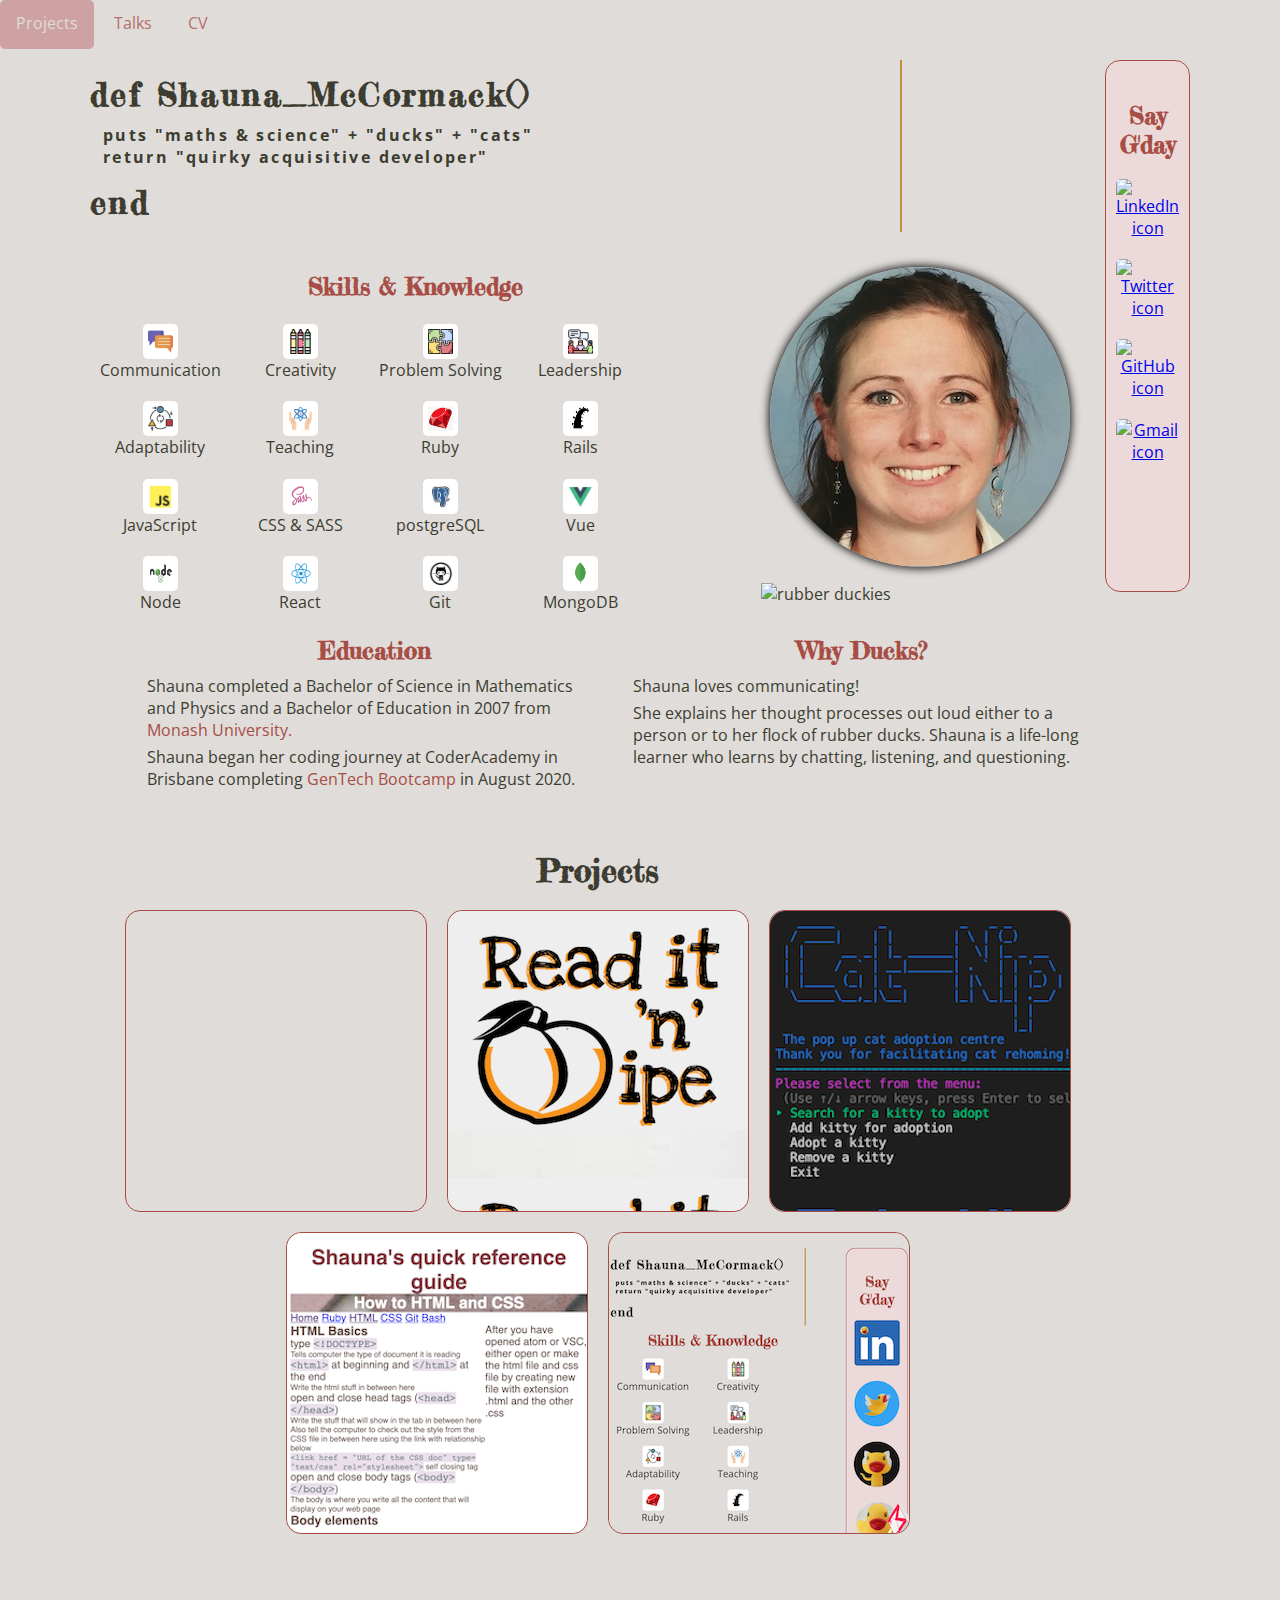
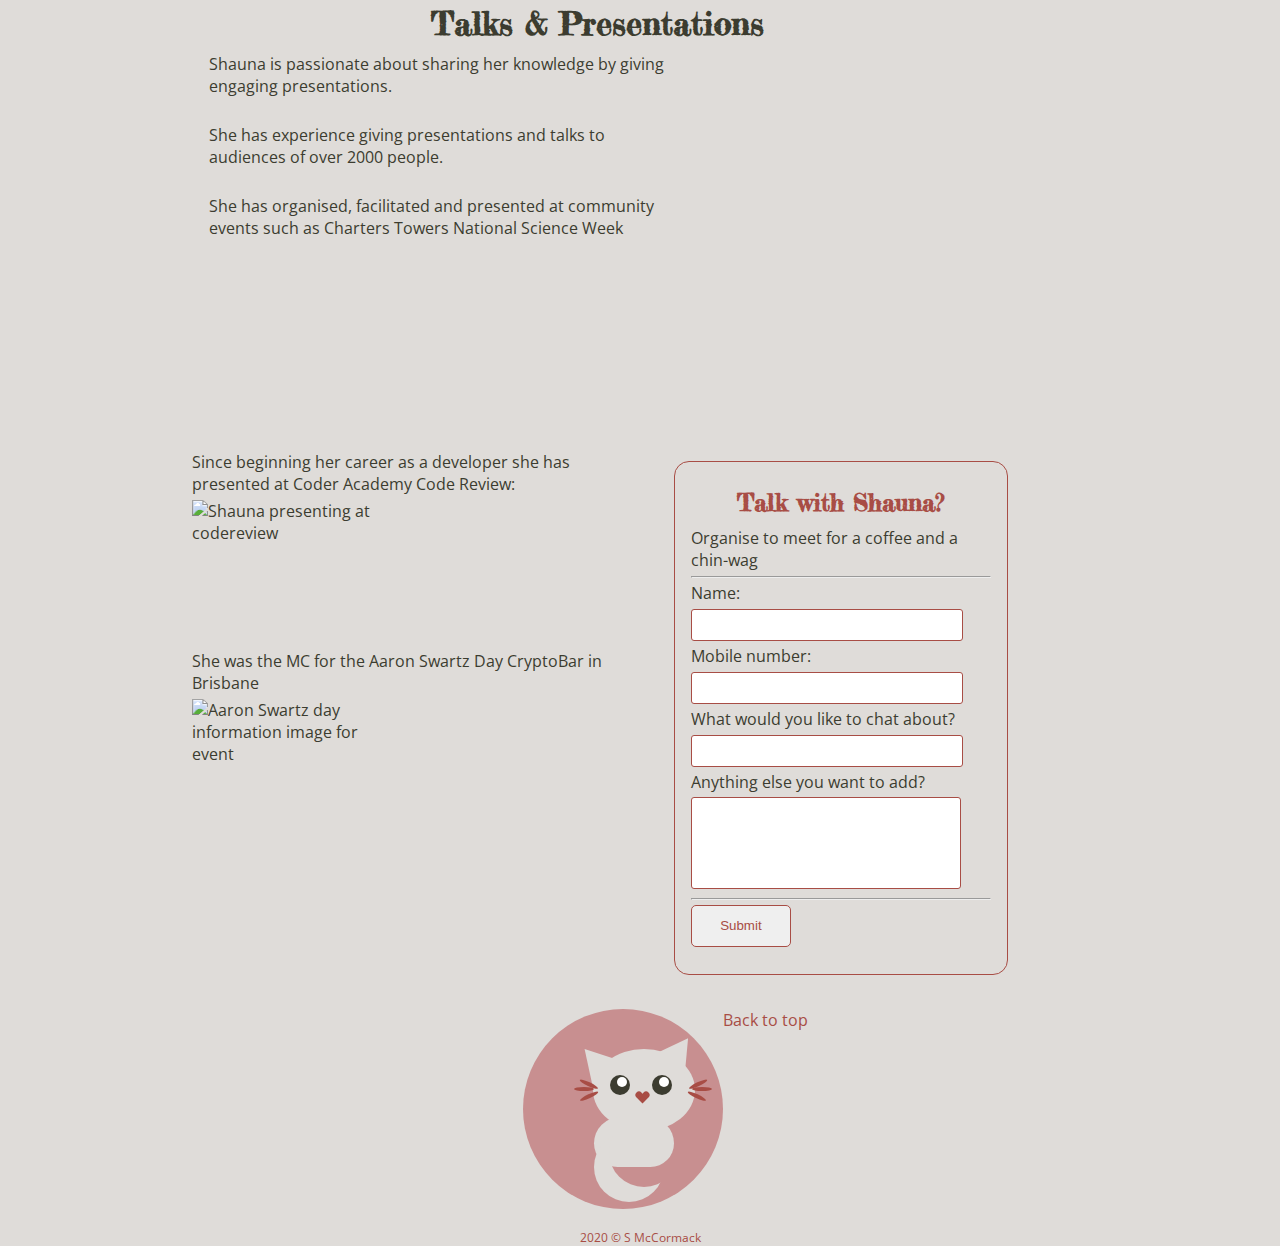
==== index.html @ 0b640c87 "make sidebar smaller on mobile" ====
<!DOCTYPE html>
<html lang="en">
<head>
    <meta charset="UTF-8">
    <meta name="viewport" content="width=device-width, initial-scale=1.0">
    <meta http-equiv="X-UA-Compatible" content="ie=edge">
    <link href="main.css" rel="stylesheet" />
    <link href="https://fonts.googleapis.com/css?family=Fredericka+the+Great|Open+Sans:300,400,400i,800|Shadows+Into+Light|Source+Code+Pro:400,700&display=swap" rel="stylesheet">
    <title>Shauna McCormack</title>
</head>
<body>
    <a id="top"></a>
    
    <header class="head">
        <nav id="nav">
            <div id="menu_button">
                <input type="checkbox" id="menu_checkbox">
                <label for="menu_checkbox" id="menu_label">
                    <div id="menu_text_bar"></div>
                </label>
                <ul id="nav-selectors">
                    <!-- <li><a href="index.html">&#x1f3e0;</a></li> -->
                    <!-- <li><a href="about.html">About</a></li> -->
                    <li><a href="#projects">Projects</a></li>
                    <li><a href="#talks">Talks</a></li>
                    <li><a href="./docs/SKM_CV.pdf" target="_blank">CV</a></li>
                </ul>
            </div>
        </nav> 
    </header>
    
    
    <div class="wrapper">
        
        <div class="main">
            <div class="name-box">
                <div class="define">
                    <h1>def Shauna_McCormack()</h1>
                    <span class="inner-code">&nbsp; puts "maths & science" + "ducks" + "cats"<br/>
                    &nbsp; return "quirky acquisitive developer"</span>
                    <h1>end</h1>
                </div>
            </div>

            <div class="skills">
                <div class= "skill-heading">
                    <h2>Skills & Knowledge</h2>
                </div>
                <div class="skill"> 
                    <img class="logo" src="./docs/logos/message.png" alt="Communication icon"> 
                    <p>Communication</p>
                </div>
                <div class="skill">
				<img class="logo" src="./docs/logos/school.png" alt="Creative icon">
				<p>Creativity</p>
				</div>
                
                <div class="skill">
					<img class="logo" src="./docs/logos/puzzle.png" alt="Problem solving icon">
					<p>Problem Solving</p>
				</div>
                <!-- <div class="skill">
					<img class="logo" src="./docs/logos/smile.png" alt="Logical icon">
					<p>Logical Thinking</p>
				</div> -->
                <div class="skill">
                    <img class="logo" src="./docs/logos/meeting.png" alt="Leadership icon">
                    <p>Leadership</p>
                </div>
                <div class="skill">
					<img class="logo" src="./docs/logos/adaptation.png" alt="Adaptability icon">
					<p>Adaptability</p>
				</div>
                <div class="skill">
					<img class="logo" src="./docs/logos/creation.png" alt="Teaching icon">
					<p>Teaching</p>
				</div>
                <div class="skill">
					<img class="logo" src="./docs/logos/ruby.png" alt="Ruby programming language icon">
					<p>Ruby</p>
				</div>
                <div class="skill">
					<img class="logo" src="./docs/logos/rails.png" alt="Rails framework icon">
					<p>Rails</p>
				</div>
                <div class="skill">
					<img class="logo" src="./docs/logos/javascript.png" alt="JavaScript programming language icon">
					<p>JavaScript</p>
				</div>
                <div class="skill">
					<img class="logo" src="./docs/logos/sass.png" alt="SASS programming language icon">
					<p>CSS & SASS</p>
				</div>
                <div class="skill">
					<img class="logo" src="./docs/logos/postgresql.png" alt="postgreSQL programming language icon">
					<p>postgreSQL</p>
				</div>
                <div class="skill">
					<img class="logo" src="./docs/logos/vue.png" alt="Vue programming language icon">
					<p>Vue</p>
				</div>
                <div class="skill">
					<img class="logo" src="./docs/logos/node.png" alt="Node programming language icon">
					<p>Node</p>
				</div>
                <div class="skill">
					<img class="logo" src="./docs/logos/react.png" alt="React programming language icon">
					<p>React</p>
				</div>
                <div class="skill">
					<img class="logo" src="./docs/logos/git.png" alt="Git icon">
					<p>Git</p>
				</div>
                <div class="skill">
					<img class="logo" src="./docs/logos/mongodb.png" alt="Mongo Database icon">
					<p>MongoDB</p>
				</div> 
            </div>
        
            <div class="about">
                <div class="my-face">
                    <div class="me-original">
                        <div class="change">
                            <div class="cat-pic"></div>
                        </div>
                    </div>
                </div>
                <div class="panel-image"><img src="./docs/duckies_noback.png" alt="rubber duckies"/></div>
                
                
            </div>
            <div class="block-box">
                <div class="block">
                    <h2>Why Ducks?</h2>
                    <p>Shauna loves communicating! </p>
                    <p>She explains her thought processes out loud either to a person or to her flock of rubber ducks. Shauna is a life-long learner who learns by chatting, listening, and questioning.</p>
                </div>
                <div class="block">
                    <h2>Education</h2>
                    <p>Shauna completed a Bachelor of Science in Mathematics and Physics and a Bachelor of Education in 2007 from <a href="https://www.monash.edu/study/courses/find-a-course/2020/education-and-science-d3005#overview" target="_blank">Monash University.</a></p>
                    <p id="projects">Shauna began her coding journey at CoderAcademy in Brisbane completing <a href="https://coderacademy.edu.au/coding-courses/coding-bootcamps/gentech/program-information" target="_blank">GenTech Bootcamp</a> in August 2020.</p>
                </div>
            </div>
        
            <div>
                <h1>Projects</h1>
                <div class="container">
                <div class="box">
                    <div class="project">
                        <div class="original p6">
                            <div class="change">
                                <a href="http://www.mentormarket.rocks/" target="_blank">
                                    <div class="final paw6">
                                        <div class="description">
                                            <h2>Mentor Market</h2>
                                            <p>Mentor matching Rails app. Helping diversify and empower the tech industry.</p>
                                        </div>
                                    </div>
                                </a>
                            </div>
                        </div>
                    </div>
                </div>
                <div class="box">
                    <div class="project">
                        <div class="original p5">
                            <div class="change">
                                <a href="https://readitnwipe.herokuapp.com/" target="_blank">
                                    <div class="final paw5">
                                        <div class="description">
                                            <h2>Read it 'n' Wipe</h2>
                                            <p>Survive any pandemic with the best toilet roll subscription service</p>
                                        </div>
                                    </div>
                                </a>
                            </div>
                        </div>
                    </div>
                </div>
                <div class="box">
                    <div class="project">
                        <div class="original p1">
                            <div class="change">
                                <a href="https://github.com/ShaunaMack/cat-nip_terminalapp/blob/master/README.md" target="_blank">
                                    <div class="final paw1">
                                        <div class="description">
                                            <h2>Cat-Nip terminal app</h2>
                                            <p>Ruby terminal app made 2019</p>
                                        </div>
                                    </div>
                                </a>
                            </div>
                        </div>
                    </div>
                </div>
                <div class="box">
                    <div class="project">
                        <div class="original p2">
                            <div class="change">
                                <a href="https://github.com/ShaunaMack/Helpsheets" target="_blank">
                                    <div class="final paw2">
                                        <div class="description">
                                            <h2>Code Newbies Guides</h2>
                                            <p>No knowledge assumed coding helpsheets for revision and reference</p>
                                        </div>
                                    </div>
                                </a>
                            </div>
                        </div>
                    </div>
                </div>
                <!-- <div class="box">
                    <div class="project">
                        <div class="original p3">
                            <div class="change">
                                <a href="https://github.com/JilaFramework/jila-backend/blob/master/README.md" target="_blank">
                                    <div class="final paw3">
                                        <div class="description">
                                            <h2>Jila</h2>
                                            <p>Preserving Indigenous languages using digital technologies</p> 
                                        </div>
                                    </div>
                                </a>   
                            </div>
                        </div>
                    </div>
                </div> -->
                <div class="box">
                    <div class="project">
                        <div class="original p4">
                            <div class="change">
                                <a href="http://shaunacat.com/" target="_blank">
                                    <div class="final paw4">
                                        <div class="description">
                                            <h2>This portfolio!</h2>
                                            <p>Made entirely using HTML & SASS</p>
                                        </div>
                                    </div>
                                </a>
                            </div>
                        </div>
                    </div>
                </div>
                </div>
            
            </div>
            <div id="talks" class="space-box"></div>
            <div class="content">
                <h1>Talks & Presentations</h1>
                <div>
                    <div class="container">
                        <div class="talk-box">
                            <p>Shauna is passionate about sharing her knowledge by giving engaging presentations.</p>
                            <br/>
                            <p>She has experience giving presentations and talks to audiences of over 2000 people. </p>
                            <br/>
                            <p>She has organised, facilitated and presented at community events such as Charters Towers National Science Week</p>
                        </div>
                        <div class="gif">
                            <iframe src="https://giphy.com/embed/TQNOzhCEfrVgA" width="300" height="169" frameBorder="0" class="giphy-embed" allowFullScreen>
                            </iframe>
                            <iframe src="https://giphy.com/embed/GRGKwvB72s3sc" width="300" height="169" frameBorder="0" class="giphy-embed" allowFullScreen>
                            </iframe>
                        </div>
                        <div class="talk-box">
                            <p>Since beginning her career as a developer she has presented at Coder Academy Code Review:</p>
                            <div class="presenting"><img src="./docs/code-review-jila.jpeg" alt="Shauna presenting at codereview"></div>
                            <div class="space-box"></div>
                            <p>She was the MC for the Aaron Swartz Day CryptoBar in Brisbane</p>
                            <div class="presenting"><img src="./docs/a-day-crypto.jpeg" alt="Aaron Swartz day information image for event"></div>
                        </div>
                        <div class="box b3">
                            <section class="overlay">
                                <h2>Talk with Shauna?</h2>
                                <p>Organise to meet for a coffee and a chin-wag</p>
                                <hr>
                                <div class="form">
                                <form action="mailto:shaunakatemack@gmail.com?subject=Schedule a chat" method="POST" enctype="text/plain">
                                    <label for="username">Name: </label>
                                    <br>
                                        <input id="name" name="name" type="text" required minlength="2" maxlength="20">
                                    <br>
                                    <label for="mob">Mobile number:</label>
                                    <br>
                                        <input id="mob" name="mob" type="text" pattern="[0][0-9]{9}">
                                        <br\>
                                    <section class="chat-selection">
                                        <label for="chat">What would you like to chat about?</label>
                                        <input list="chats" id="chat" name="chat">
                                        <datalist id="chats">
                                            <option value="presenting"></option>
                                            <option value="employment"></option>
                                            <option value="ducks"></option>
                                            <option value="cats"></option>
                                            <option value="other"></option>
                                        </datalist>
                                        <br\>
                                    </section>
                                    <section class="extra-info">
                                        <label for="extra">Anything else you want to add?</label>
                                        <br>
                                        <textarea id="extra" name="extra" rows="3"></textarea>
                                    </section>
                                    <hr>
                                        <input class="btn" type="submit" value="Submit">
                                </form>
                            </div>
                            </section>         
                        </div>
                    </div>
                </div>
            </div>
        </div>
    
        <div class="sidebar">
            <div id="contact-me">
                <h2 >Say G'day</h2>
                
                <a href="https://www.linkedin.com/in/shaunamack/" target="_blank">
                    <img class="social-click" src="./docs/in-duck.png" alt="LinkedIn icon">
                </a>
                <a href=https://twitter.com/shauna_cat target="_blank">
                    <img class="social-click" src="./docs/tweet-duck.png" alt="Twitter icon">
                </a>
                <a href="https://github.com/ShaunaMack" target="_blank">
                    <img class="social-click" src="./docs/git-duck.png" alt="GitHub icon">
                </a>
                <a href="mailto:shaunakatemack@gmail.com" target="_blank">
                    <img class="social-click" src="./docs/gmail-duck.png" alt="Gmail icon">
                </a>
            </div>
        </div>
    </div>

            <div id="catanimate">
                <div class="block animated-cat">
                    <div class="circle">
                        <div class="heart"></div>
                        <div class="face">
                            <div class="eye1">
                            <div class="p1"></div>
                        </div>
                            <div class="eye2">
                            <div class="p2"></div>
                        </div>
                            <div class="nose"></div>
                            <div class="r_ear"></div>
                            <div class="l_ear"></div>
                            <div class="tummy">
                                <div class="tail"></div>
                                <div class="whiskers1"></div>
                                <div class="whiskers2"></div>
                                <div class="whiskers3"></div>
                                <div class="whiskers4"></div>
                                <div class="whiskers5"></div>
                                <div class="whiskers6"></div>
                            </div>
                        </div>
                    </div>
                </div>
                <p class="to-top"><a href="#top">Back to top</a></p>
            </div>
            
        </div>    
    </div>
        
    <footer class="footer">2020 &copy S McCormack</footer>
</body>
</html>
---- main.css ----
.box .project {
  cursor: pointer;
}

.box .project .original {
  display: -webkit-box;
  display: -ms-flexbox;
  display: flex;
  width: 300px;
  height: 300px;
  overflow: hidden;
  margin: auto;
  border-radius: 5%;
}

.box .project .p6 {
  background-image: url(./docs/MentorMarket.png);
}

.box .project .p1 {
  background-image: url(./docs/Main_Menu.png);
}

.box .project .p2 {
  background-image: url(./docs/Helpsheets.png);
}

.box .project .p3 {
  background-image: url(./docs/Jila.png);
}

.box .project .p4 {
  background-image: url(./docs/portfolio.png);
}

.box .project .p5 {
  background-image: url(./docs/readitnwipe.png);
}

.box .project .description {
  color: #3C3C30;
  text-align: center;
  width: 280px;
  height: 150px;
  margin-top: 180px;
  padding: 10px;
  font-size: .9rem;
}

@media (max-width: 499px) {
  .project .final {
    margin-top: 200px;
    width: 300px;
    background-color: #ECDADA;
    height: 100px;
  }
}

@media (min-width: 500px) {
  .box .project .change {
    width: 0;
    height: 400px;
    overflow: hidden;
    margin-left: -80px;
    -webkit-transform: skew(-10deg);
            transform: skew(-10deg);
    -webkit-transition: width 1s ease;
    transition: width 1s ease;
    border-radius: 5%;
  }
  .box .project .original:hover .change {
    width: 700px;
  }
  .box .project .original:focus-within .change {
    width: 700px;
  }
  .box .project .original:active .change {
    width: 700px;
  }
  .box .project .final {
    width: 700px;
    height: 700px;
    -webkit-transform: skew(10deg);
            transform: skew(10deg);
    background-color: #ECDADA;
    text-align: center;
    display: -webkit-box;
    display: -ms-flexbox;
    display: flex;
    -webkit-box-orient: vertical;
    -webkit-box-direction: normal;
        -ms-flex-direction: column;
            flex-direction: column;
    border-radius: 5%;
    background-repeat: no-repeat;
  }
  .box .project .description {
    color: #3C3C30;
    margin-left: 110px;
    margin-top: 10px;
    background-color: rgba(236, 218, 218, 0.5);
    height: 100px;
    border-radius: 20px;
  }
  .box .project .description h2 {
    color: #A84D45;
  }
  .box .project .paw1 {
    background-image: url(./docs/paws/ricky-paw.png);
  }
  .box .project .paw2 {
    background-image: url(./docs/paws/margot-paw.png);
  }
  .box .project .paw5 {
    background-image: url(./docs/paws/monkey-paw.png);
  }
  .box .project .paw4 {
    background-image: url(./docs/paws/margot-paw.png);
  }
  .box .project .paw3 {
    background-image: url(./docs/paws/duncan-paw.png);
  }
  .box .project .paw6 {
    background-image: url(./docs/paws/ricky-paw.png);
  }
}

.circle {
  width: 200px;
  height: 200px;
  border-radius: 50%;
  background-color: #C88F90;
  margin-left: 50px;
}

.circle .face {
  position: absolute;
  margin-left: 70px;
  margin-top: 40px;
  height: 80px;
  width: 100px;
  border-radius: 50%;
  border: 1px solid transparent;
  background-color: #DFDCD9;
}

.circle .face .nose {
  background-color: #A84D45;
  height: 7px;
  margin: 0 50px;
  position: relative;
  bottom: -45px;
  right: 5px;
  -webkit-transform: rotate(-45deg);
          transform: rotate(-45deg);
  width: 7px;
}

.circle .face .nose:before,
.circle .face .nose:after {
  content: "";
  background-color: #A84D45;
  border-radius: 50%;
  height: 7px;
  position: absolute;
  width: 7px;
}

.circle .face .nose:before {
  top: -5px;
  left: 0;
}

.circle .face .nose:after {
  left: 5px;
  top: 0;
}

.circle .face .eye1, .circle .face .eye2 {
  position: relative;
  background-color: #3C3C30;
  height: 20px;
  width: 20px;
  border-radius: 50px;
  float: left;
  top: 25px;
  left: 16px;
}

.circle .face .eye2 {
  left: 38px;
}

.circle .face .p1, .circle .face .p2 {
  position: relative;
  height: 10px;
  width: 10px;
  border-radius: 50px;
  background-color: white;
  top: 2px;
  left: 7px;
}

.circle .face .r_ear, .circle .face .l_ear {
  position: relative;
  border-bottom: 35px solid #DFDCD9;
  border-left: 20px solid transparent;
  border-right: 20px solid transparent;
  float: left;
  bottom: 30px;
  left: 10px;
  -webkit-transform-origin: bottom;
          transform-origin: bottom;
}

.circle .face .l_ear {
  bottom: 52px;
  left: -6px;
  -webkit-transform: rotate(-42deg);
          transform: rotate(-42deg);
}

.circle .face .r_ear {
  bottom: 25px;
  left: 14px;
  -webkit-transform: rotate(35deg);
          transform: rotate(35deg);
}

.circle .tummy {
  position: relative;
  background-color: #DFDCD9;
  height: 50px;
  width: 80px;
  border-radius: 50px 50px 45px 45px;
  top: 60px;
}

.circle .tail {
  position: relative;
  height: 70px;
  width: 70px;
  -webkit-box-shadow: 15px 15px 0 0 #DFDCD9;
          box-shadow: 15px 15px 0 0 #DFDCD9;
  border-radius: 50%;
  bottom: 35px;
  left: -20px;
  -webkit-transform-origin: bottom;
          transform-origin: bottom;
  -webkit-transform: rotate(90deg);
          transform: rotate(90deg);
  -webkit-animation: wag 2s infinite;
          animation: wag 2s infinite;
  z-index: 4;
}

@-webkit-keyframes wag {
  50% {
    -webkit-transform: rotate(220deg);
            transform: rotate(220deg);
  }
}

@keyframes wag {
  50% {
    -webkit-transform: rotate(220deg);
            transform: rotate(220deg);
  }
}

.whiskers1,
.whiskers2 {
  position: relative;
  height: 4px;
  width: 20px;
  background-color: #A84D45;
  border-radius: 50%;
  float: left;
  right: 20px;
  top: -100px;
}

.whiskers2 {
  left: 78px;
}

.whiskers3,
.whiskers4 {
  position: relative;
  height: 4px;
  width: 20px;
  background-color: #A84D45;
  border-radius: 50%;
  float: left;
  right: 20px;
  top: -105px;
  -webkit-transform-origin: bottom;
          transform-origin: bottom;
}

.whiskers4 {
  left: 35px;
  -webkit-transform: rotate(-25deg);
          transform: rotate(-25deg);
}

.whiskers3 {
  right: 56px;
  -webkit-transform: rotate(25deg);
          transform: rotate(25deg);
}

.whiskers5,
.whiskers6 {
  position: relative;
  height: 4px;
  width: 20px;
  background-color: #A84D45;
  border-radius: 50%;
  float: left;
  right: 20px;
  top: -97px;
  -webkit-transform-origin: bottom;
          transform-origin: bottom;
}

.whiskers5 {
  left: 92px;
  -webkit-transform: rotate(25deg);
          transform: rotate(25deg);
}

.whiskers6 {
  right: 34px;
  -webkit-transform: rotate(-25deg);
          transform: rotate(-25deg);
}

.head {
  grid-area: header;
  margin-bottom: 60px;
}

.head #nav {
  width: 100%;
  position: fixed;
  top: 0;
  color: #C88F90;
  z-index: 4;
}

.head #nav #menu_checkbox {
  display: none;
  color: #A84D45;
}

.head #nav a {
  color: #A84D45;
  display: block;
}

@-webkit-keyframes moveUpThenDown {
  0% {
    top: 0;
  }
  50% {
    top: -35px;
  }
  100% {
    top: -20px;
  }
}

@keyframes moveUpThenDown {
  0% {
    top: 0;
  }
  50% {
    top: -35px;
  }
  100% {
    top: -20px;
  }
}

@-webkit-keyframes shakeWhileMovingUp {
  0% {
    -webkit-transform: rotateZ(0);
            transform: rotateZ(0);
  }
  25% {
    -webkit-transform: rotateZ(-10deg);
            transform: rotateZ(-10deg);
  }
  50% {
    -webkit-transform: rotateZ(0deg);
            transform: rotateZ(0deg);
  }
  75% {
    -webkit-transform: rotateZ(10deg);
            transform: rotateZ(10deg);
  }
  100% {
    -webkit-transform: rotateZ(0);
            transform: rotateZ(0);
  }
}

@keyframes shakeWhileMovingUp {
  0% {
    -webkit-transform: rotateZ(0);
            transform: rotateZ(0);
  }
  25% {
    -webkit-transform: rotateZ(-10deg);
            transform: rotateZ(-10deg);
  }
  50% {
    -webkit-transform: rotateZ(0deg);
            transform: rotateZ(0deg);
  }
  75% {
    -webkit-transform: rotateZ(10deg);
            transform: rotateZ(10deg);
  }
  100% {
    -webkit-transform: rotateZ(0);
            transform: rotateZ(0);
  }
}

@-webkit-keyframes shakeWhileMovingDown {
  0% {
    -webkit-transform: rotateZ(0);
            transform: rotateZ(0);
  }
  80% {
    -webkit-transform: rotateZ(3deg);
            transform: rotateZ(3deg);
  }
  90% {
    -webkit-transform: rotateZ(-3deg);
            transform: rotateZ(-3deg);
  }
  100% {
    -webkit-transform: rotateZ(0);
            transform: rotateZ(0);
  }
}

@keyframes shakeWhileMovingDown {
  0% {
    -webkit-transform: rotateZ(0);
            transform: rotateZ(0);
  }
  80% {
    -webkit-transform: rotateZ(3deg);
            transform: rotateZ(3deg);
  }
  90% {
    -webkit-transform: rotateZ(-3deg);
            transform: rotateZ(-3deg);
  }
  100% {
    -webkit-transform: rotateZ(0);
            transform: rotateZ(0);
  }
}

@media (max-width: 499px) {
  #menu_button {
    width: 49px;
    overflow: hidden;
  }
  #menu_label {
    position: relative;
    display: block;
    height: 39px;
    cursor: pointer;
  }
  #menu_label ul {
    display: none;
  }
  #menu_label:before, #menu_label:after, #menu_text_bar {
    position: absolute;
    width: 39px;
    height: 5px;
    background-color: #A84D45;
    z-index: 5;
    margin-top: 15px;
  }
  #menu_label:before, #menu_label:after {
    content: '';
    -webkit-transition: 0.4s cubic-bezier(0.68, -0.55, 0.27, 1.55) left;
    transition: 0.4s cubic-bezier(0.68, -0.55, 0.27, 1.55) left;
  }
  #menu_label:before {
    top: 0;
  }
  #menu_label:after {
    top: 12px;
  }
  #menu_text_bar {
    top: 24px;
  }
  #menu_text_bar:before {
    content: 'MENU';
    position: absolute;
    top: 5px;
    right: 0;
    left: 0;
    color: #C88F90;
    font-size: 12px;
    font-weight: bold;
    text-align: center;
    display: none;
  }
  #menu_checkbox:checked + #menu_label:before {
    left: -49px;
  }
  #menu_checkbox:checked + #menu_label:after {
    left: 49px;
  }
  #menu_checkbox:checked + #menu_label #menu_text_bar:before {
    display: block;
    -webkit-animation: moveUpThenDown 0.8s ease 0.2s forwards, shakeWhileMovingUp 0.8s ease 0.2s forwards, shakeWhileMovingDown 0.2s ease 0.8s forwards;
            animation: moveUpThenDown 0.8s ease 0.2s forwards, shakeWhileMovingUp 0.8s ease 0.2s forwards, shakeWhileMovingDown 0.2s ease 0.8s forwards;
  }
  #nav label {
    display: inline-block;
    font-size: 1.5em;
    padding: 10px;
  }
  #nav #nav-selectors {
    display: none;
    width: 50%;
    position: fixed;
    top: 0;
    color: #C88F90;
    z-index: 4;
  }
  #nav #nav-selectors li {
    display: block;
    padding: .5em 1em;
    border-bottom: #C88F90 1px solid;
    background-color: #DFDCD9;
  }
  #nav #menu_button input:checked ~ ul {
    display: block;
  }
}

@media (min-width: 500px) {
  #nav {
    background-color: #DFDCD9;
    opacity: 75%;
    width: 200px;
  }
  #nav ul {
    list-style-type: none;
    margin: 0;
    padding: 0;
  }
  #nav ul li {
    display: inline-block;
    -webkit-box-sizing: border-box;
            box-sizing: border-box;
  }
  #nav ul li a {
    text-align: center;
    text-decoration: none;
    padding: .75em 1em;
    height: 25px;
  }
}

.my-face .me-original {
  width: 300px;
  height: 300px;
  background-image: url(./docs/ShaunaFace.JPG);
  margin: auto;
  top: 0px;
  bottom: 0;
  left: 0;
  right: 0;
  -webkit-box-shadow: 0 0 10px 1px #000;
          box-shadow: 0 0 10px 1px #000;
  border-radius: 50%;
}

.my-face .change {
  width: 0;
  height: 300px;
  overflow: hidden;
  -webkit-transition: width 1s ease;
  transition: width 1s ease;
  border-radius: 50%;
  background-color: #C88F90;
}

.my-face .me-original:hover .change {
  width: 300px;
  height: 300px;
  border-radius: 50%;
}

.my-face .me-original:focus-within .change {
  width: 300px;
  border-radius: 50%;
}

.my-face .me-original:active .change {
  width: 300px;
  border-radius: 50%;
}

.my-face .cat-pic {
  width: 300px;
  height: 300px;
  background-image: url(./docs/dundeeface.JPG);
  opacity: 90%;
  border-radius: 50%;
}

* {
  margin: 0;
  padding: 0;
}

p, h1, h2, h3, h4, h5, h6 {
  margin-bottom: 5px;
}

body {
  font-family: 'Open Sans', sans-serif;
  background-color: #DFDCD9;
  color: #3C3C30;
  scroll-behavior: smooth;
}

h1 {
  font-family: 'Fredericka the Great', cursive;
  color: #3C3C30;
  text-align: center;
  margin-top: 10px;
  margin-bottom: 10px;
}

h2 {
  font-family: 'Fredericka the Great', cursive;
  color: #A84D45;
  text-align: center;
  -webkit-animation: blinker 1.5s linear;
          animation: blinker 1.5s linear;
  margin-top: 10px;
  margin-bottom: 10px;
}

@-webkit-keyframes flyin {
  to {
    -webkit-filter: blur(0);
            filter: blur(0);
    -webkit-transform: scale(1);
            transform: scale(1);
    opacity: 1;
  }
}

@keyframes flyin {
  to {
    -webkit-filter: blur(0);
            filter: blur(0);
    -webkit-transform: scale(1);
            transform: scale(1);
    opacity: 1;
  }
}

@-webkit-keyframes blinker {
  50% {
    opacity: 0;
  }
}

@keyframes blinker {
  50% {
    opacity: 0;
  }
}

.name-box {
  width: 83%;
  font-weight: bold;
  border-radius: 15px;
  font-size: .65em;
}

.name-box .inner-code {
  color: #3C3C30;
}

.name-box .define {
  display: -webkit-box;
  display: -ms-flexbox;
  display: flex;
  -webkit-box-orient: vertical;
  -webkit-box-direction: normal;
      -ms-flex-direction: column;
          flex-direction: column;
  -webkit-box-align: start;
      -ms-flex-align: start;
          align-items: flex-start;
  margin-left: 5px;
  overflow: hidden;
  /* Ensures the content is not revealed until the animation */
  border-right: 0.15em solid #C08F38;
  /* The typwriter cursor */
  white-space: nowrap;
  /* Keeps the content on a single line */
  margin: 0 auto;
  /* Gives that scrolling effect as the typing happens */
  letter-spacing: .15em;
  /* Adjust as needed */
  -webkit-animation: typing 3.5s steps(30, end), blink-caret 0.5s step-end infinite;
          animation: typing 3.5s steps(30, end), blink-caret 0.5s step-end infinite;
}

.name-box .define h1 {
  margin-top: 15px;
}

/* The typing effect */
@-webkit-keyframes typing {
  from {
    width: 0;
  }
  to {
    width: 100%;
  }
}
@keyframes typing {
  from {
    width: 0;
  }
  to {
    width: 100%;
  }
}

/* The typewriter cursor effect */
@-webkit-keyframes blink-caret {
  from, to {
    border-color: transparent;
  }
  50% {
    border-color: #C08F38;
  }
}
@keyframes blink-caret {
  from, to {
    border-color: transparent;
  }
  50% {
    border-color: #C08F38;
  }
}

.wrapper {
  display: -webkit-box;
  display: -ms-flexbox;
  display: flex;
  max-width: 1100px;
  margin: 5px;
}

.main {
  display: -webkit-box;
  display: -ms-flexbox;
  display: flex;
  -ms-flex-wrap: wrap;
      flex-wrap: wrap;
  max-width: calc(100%-50px);
}

.sidebar {
  padding-top: 30px;
  width: 100px;
  position: -webkit-sticky;
  position: sticky;
  top: 0;
  height: 500px;
  border: #A84D45 solid 1px;
  text-align: center;
  background-color: #ECDADA;
  border-radius: 15px;
}

.social-click {
  height: 75px;
  margin: 10px;
  width: auto;
  -webkit-transform: rotate(0);
          transform: rotate(0);
  -webkit-transition: all 400ms;
  transition: all 400ms;
  border-radius: 5px;
}

.social-click:hover {
  -webkit-transform: rotate(360deg);
          transform: rotate(360deg);
}

.skill-heading {
  width: 100%;
}

.skills {
  display: -webkit-box;
  display: -ms-flexbox;
  display: flex;
  -ms-flex-wrap: wrap;
      flex-wrap: wrap;
  min-width: 100px;
  width: calc(100% - 50px);
}

.skill {
  display: -webkit-box;
  display: -ms-flexbox;
  display: flex;
  -webkit-box-orient: vertical;
  -webkit-box-direction: normal;
      -ms-flex-direction: column;
          flex-direction: column;
  -webkit-box-pack: center;
      -ms-flex-pack: center;
          justify-content: center;
  -webkit-box-align: center;
      -ms-flex-align: center;
          align-items: center;
  width: 130px;
  margin: 5px;
}

@media (max-width: 499px) {
  .skill {
    width: 85px;
  }
  .skill p {
    font-size: .7rem;
  }
  .sidebar {
    padding-top: 30px;
    width: 50px;
    position: -webkit-sticky;
    position: sticky;
    top: 0;
    height: 350px;
    border: #A84D45 solid 1px;
    text-align: center;
    background-color: #ECDADA;
    border-radius: 15px;
    font-size: 0.7em;
  }
  .sidebar .social-click {
    height: 40px;
    margin: 5px;
    width: auto;
  }
}

.logo {
  height: 25px;
  background-color: white;
  width: 25px;
  -webkit-transform: rotate(0);
          transform: rotate(0);
  -webkit-transition: all 400ms;
  transition: all 400ms;
  border-radius: 5px;
  padding: 5px;
}

.logo:hover {
  -webkit-transform: scale(2.75);
          transform: scale(2.75);
}

.about {
  width: 350px;
  padding: 5px;
}

#nav a, .block-box a, .project a, .to-top a {
  text-decoration: none;
  color: #A84D45;
  text-align: center;
}

#nav a:hover, .block-box a:hover, .project a:hover, .to-top a:hover {
  color: #DFDCD9;
  background-color: #C88F90;
  border-radius: 5px;
}

#nav a:focus-within, .block-box a:focus-within, .project a:focus-within, .to-top a:focus-within {
  background-color: #A84D45;
  color: #DFDCD9;
  border-radius: 5px;
}

#nav a:active, .block-box a:active, .project a:active, .to-top a:active {
  color: #C88F90;
  background-color: #A84D45;
  border-radius: 5px;
}

.panel-image {
  display: -webkit-box;
  display: -ms-flexbox;
  display: flex;
  -webkit-box-orient: vertical;
  -webkit-box-direction: normal;
      -ms-flex-direction: column;
          flex-direction: column;
  -webkit-box-pack: center;
      -ms-flex-pack: center;
          justify-content: center;
  -webkit-animation: wiggle 5s infinite;
          animation: wiggle 5s infinite;
}

.panel-image img {
  width: 90%;
  border-radius: 15px;
  padding: 1em;
}

.panel-image img:hover {
  -webkit-animation: none;
          animation: none;
}

@-webkit-keyframes wiggle {
  0% {
    -webkit-transform: rotate(0deg);
            transform: rotate(0deg);
  }
  80% {
    -webkit-transform: rotate(0deg);
            transform: rotate(0deg);
  }
  85% {
    -webkit-transform: rotate(5deg);
            transform: rotate(5deg);
  }
  95% {
    -webkit-transform: rotate(-5deg);
            transform: rotate(-5deg);
  }
  100% {
    -webkit-transform: rotate(0deg);
            transform: rotate(0deg);
  }
}

@keyframes wiggle {
  0% {
    -webkit-transform: rotate(0deg);
            transform: rotate(0deg);
  }
  80% {
    -webkit-transform: rotate(0deg);
            transform: rotate(0deg);
  }
  85% {
    -webkit-transform: rotate(5deg);
            transform: rotate(5deg);
  }
  95% {
    -webkit-transform: rotate(-5deg);
            transform: rotate(-5deg);
  }
  100% {
    -webkit-transform: rotate(0deg);
            transform: rotate(0deg);
  }
}

.block-box {
  display: -webkit-box;
  display: -ms-flexbox;
  display: flex;
  -ms-flex-wrap: wrap;
      flex-wrap: wrap;
  -webkit-box-orient: horizontal;
  -webkit-box-direction: reverse;
      -ms-flex-direction: row-reverse;
          flex-direction: row-reverse;
}

.block-box .block {
  width: 45%;
  height: 200px;
  min-width: 320px;
  margin: 0 15px 15px 15px;
}

.footer {
  left: 0;
  bottom: 0;
  width: 100%;
  color: #A84D45;
  text-align: center;
  font-size: 0.75em;
  margin-top: 20px;
}

.container {
  display: -webkit-box;
  display: -ms-flexbox;
  display: flex;
  -webkit-box-pack: center;
      -ms-flex-pack: center;
          justify-content: center;
  -ms-flex-wrap: wrap;
      flex-wrap: wrap;
  height: auto;
}

.container .box {
  height: 300px;
  width: 300px;
  border: 1px #A84D45 solid;
  margin: 10px;
  border-radius: 15px;
}

.container .b3 {
  background-color: #DFDCD9;
  padding: 1em;
  border: 1px solid #A84D45;
  border-radius: 15px;
  height: 480px;
  display: -webkit-box;
  display: -ms-flexbox;
  display: flex;
  -webkit-box-pack: center;
      -ms-flex-pack: center;
          justify-content: center;
}

.container .b3 p {
  text-align: left;
}

.container form {
  text-align: left;
  line-height: 30px;
}

.container form input {
  border: 1px solid #A84D45;
  border-radius: 3px;
  width: 270px;
  line-height: 30px;
}

.container form input[type=text]:hover {
  background-color: #DFDCD9;
}

.container form textarea {
  -webkit-box-sizing: border-box;
          box-sizing: border-box;
  border: 1px solid #A84D45;
  border-radius: 3px;
  resize: none;
  width: 270px;
  line-height: 30px;
}

.container form textarea:hover {
  background-color: #DFDCD9;
}

.container form .btn {
  border: 1px solid #A84D45;
  color: #A84D45;
  border-radius: 5px;
  padding: 5px;
  margin-top: 5px;
  width: 100px;
}

.container form .btn:hover {
  -webkit-transition: all .2s ease-in-out;
  transition: all .2s ease-in-out;
  background-color: #C88F90;
  -webkit-transform: scale(1.2);
          transform: scale(1.2);
  color: #ECDADA;
}

.container .talk-box {
  text-align: left;
  width: 45%;
  min-width: 320px;
  margin: 0 15px 15px 15px;
}

.container .talk-box .presenting {
  width: 180px;
  height: 100px;
}

.container .talk-box .presenting img {
  margin-bottom: 20px;
  cursor: pointer;
  width: 180px;
  height: 100px;
}

.container .talk-box .presenting img:hover {
  -webkit-transform: scale(3);
          transform: scale(3);
}

.container .gif {
  display: -webkit-box;
  display: -ms-flexbox;
  display: flex;
  -webkit-box-pack: center;
      -ms-flex-pack: center;
          justify-content: center;
  -webkit-box-orient: vertical;
  -webkit-box-direction: normal;
      -ms-flex-direction: column;
          flex-direction: column;
  width: 320px;
}

.container .gif iframe {
  margin: 15px;
}

#catanimate {
  display: -webkit-box;
  display: -ms-flexbox;
  display: flex;
  -webkit-box-pack: center;
      -ms-flex-pack: center;
          justify-content: center;
}

@media (min-width: 800px) {
  .wrapper {
    margin: 15px;
  }
  .main {
    max-width: calc(100%-100px);
  }
  .name-box {
    width: 80%;
    font-size: 1em;
    margin-bottom: 30px;
  }
  .name-box .inner-code {
    font-size: 1em;
  }
  .skills {
    width: calc(100% - 365px);
  }
  .space-box {
    height: 50px;
  }
}

@media (min-width: 1100px) {
  .wrapper {
    width: calc(100% - 48px);
    margin: 24px auto;
  }
  .panel-image .name-box {
    font-size: 1.5em;
  }
}
/*# sourceMappingURL=main.css.map */
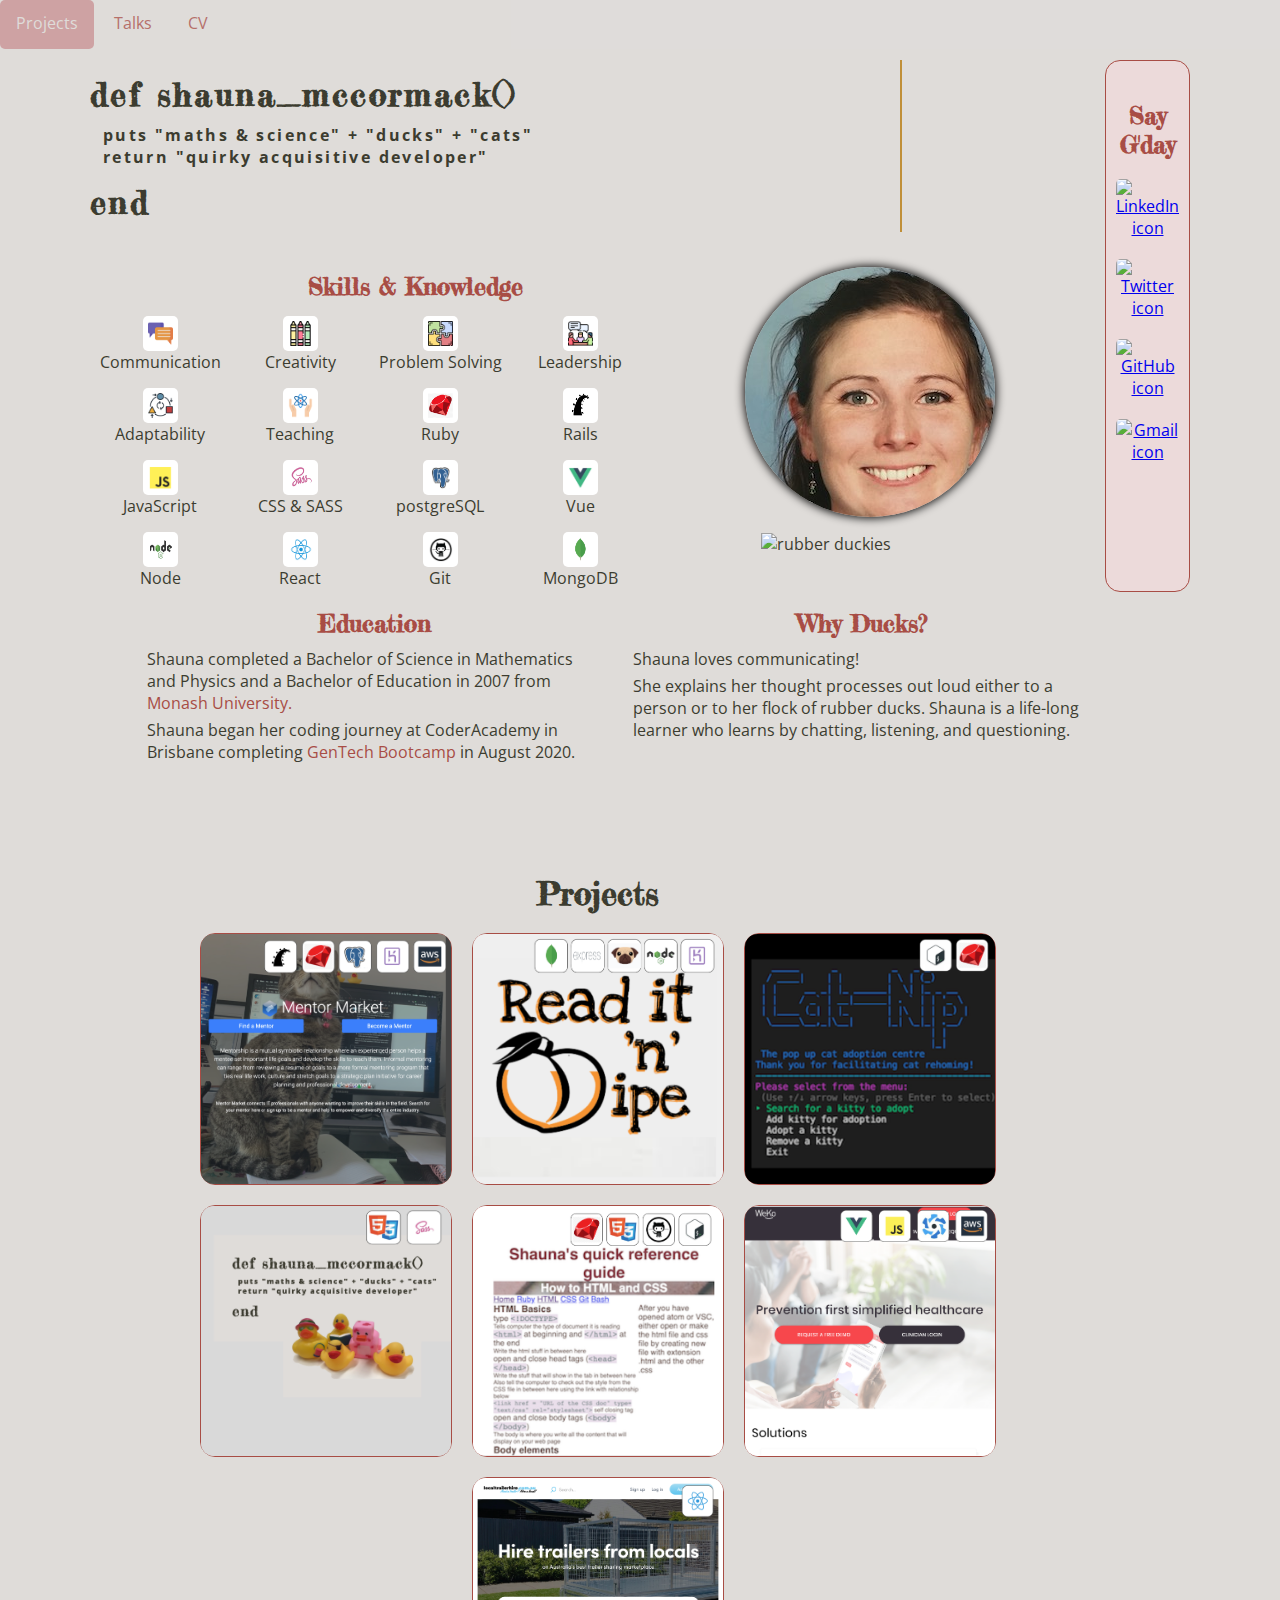
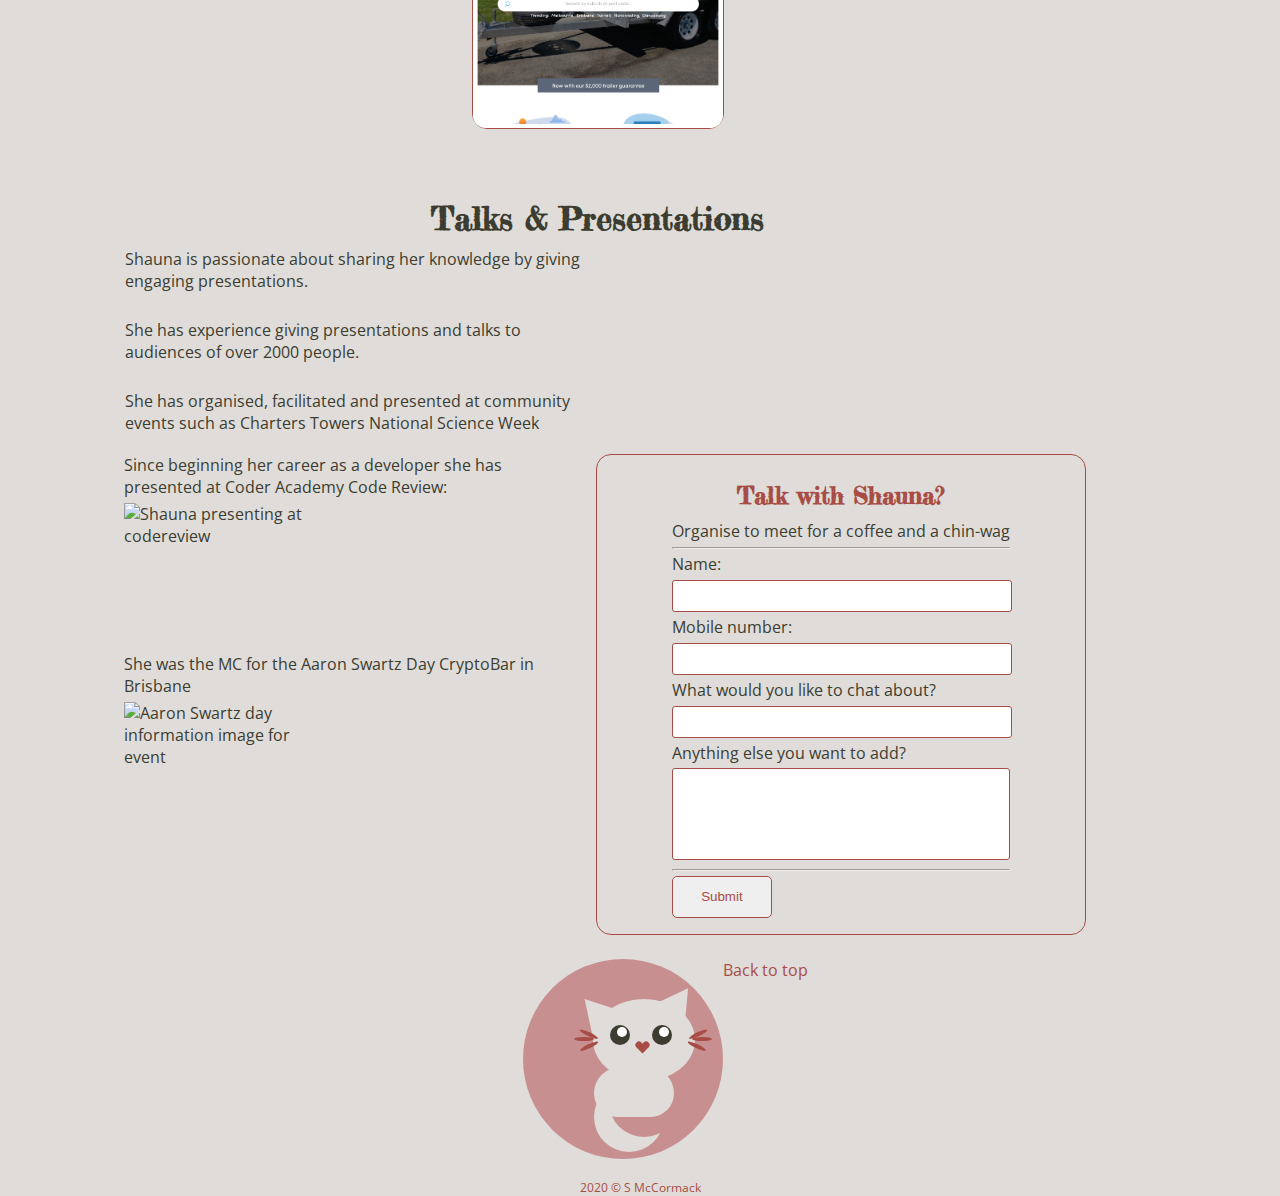
==== commit 67b326bf: "added weko and trailer projects and updated project images to include tech logo" ====
--- a/index.html
+++ b/index.html
@@ -35,7 +35,7 @@
         <div class="main">
             <div class="name-box">
                 <div class="define">
-                    <h1>def Shauna_McCormack()</h1>
+                    <h1>def shauna_mccormack()</h1>
                     <span class="inner-code">&nbsp; puts "maths & science" + "ducks" + "cats"<br/>
                     &nbsp; return "quirky acquisitive developer"</span>
                     <h1>end</h1>
@@ -126,9 +126,8 @@
                     </div>
                 </div>
                 <div class="panel-image"><img src="./docs/duckies_noback.png" alt="rubber duckies"/></div>
-                
-                
-            </div>
+            </div>
+
             <div class="block-box">
                 <div class="block">
                     <h2>Why Ducks?</h2>
@@ -141,7 +140,9 @@
                     <p id="projects">Shauna began her coding journey at CoderAcademy in Brisbane completing <a href="https://coderacademy.edu.au/coding-courses/coding-bootcamps/gentech/program-information" target="_blank">GenTech Bootcamp</a> in August 2020.</p>
                 </div>
             </div>
-        
+
+            <div id="talks" class="space-box"></div>
+            
             <div>
                 <h1>Projects</h1>
                 <div class="container">
@@ -195,6 +196,22 @@
                 </div>
                 <div class="box">
                     <div class="project">
+                        <div class="original p4">
+                            <div class="change">
+                                <a href="http://shaunacat.com/" target="_blank">
+                                    <div class="final paw4">
+                                        <div class="description">
+                                            <h2>This portfolio!</h2>
+                                            <p>Made entirely using HTML & SASS</p>
+                                        </div>
+                                    </div>
+                                </a>
+                            </div>
+                        </div>
+                    </div>
+                </div>
+                <div class="box">
+                    <div class="project">
                         <div class="original p2">
                             <div class="change">
                                 <a href="https://github.com/ShaunaMack/Helpsheets" target="_blank">
@@ -209,31 +226,32 @@
                         </div>
                     </div>
                 </div>
-                <!-- <div class="box">
+                <div class="box">
                     <div class="project">
                         <div class="original p3">
                             <div class="change">
-                                <a href="https://github.com/JilaFramework/jila-backend/blob/master/README.md" target="_blank">
+                                <a href="https://weko.health/" target="_blank">
                                     <div class="final paw3">
                                         <div class="description">
-                                            <h2>Jila</h2>
-                                            <p>Preserving Indigenous languages using digital technologies</p> 
+                                            <h2>WeKo</h2>
+                                            <p>Designed and built as part of an internship at WeKo</p> 
                                         </div>
                                     </div>
                                 </a>   
                             </div>
                         </div>
                     </div>
-                </div> -->
-                <div class="box">
-                    <div class="project">
-                        <div class="original p4">
-                            <div class="change">
-                                <a href="http://shaunacat.com/" target="_blank">
-                                    <div class="final paw4">
-                                        <div class="description">
-                                            <h2>This portfolio!</h2>
-                                            <p>Made entirely using HTML & SASS</p>
+                </div>
+                
+                <div class="box">
+                    <div class="project">
+                        <div class="original p7">
+                            <div class="change">
+                                <a href="https://www.localtrailerhire.com.au/" target="_blank">
+                                    <div class="final paw7">
+                                        <div class="description">
+                                            <h2>Local Trailer Hire</h2>
+                                            <p>Supervised React styling following a professional design</p>
                                         </div>
                                     </div>
                                 </a>
@@ -257,9 +275,7 @@
                             <p>She has organised, facilitated and presented at community events such as Charters Towers National Science Week</p>
                         </div>
                         <div class="gif">
-                            <iframe src="https://giphy.com/embed/TQNOzhCEfrVgA" width="300" height="169" frameBorder="0" class="giphy-embed" allowFullScreen>
-                            </iframe>
-                            <iframe src="https://giphy.com/embed/GRGKwvB72s3sc" width="300" height="169" frameBorder="0" class="giphy-embed" allowFullScreen>
+                            <iframe src="https://giphy.com/embed/TQNOzhCEfrVgA" width="250" height="141" frameBorder="0" class="giphy-embed" allowFullScreen>
                             </iframe>
                         </div>
                         <div class="talk-box">
@@ -269,7 +285,7 @@
                             <p>She was the MC for the Aaron Swartz Day CryptoBar in Brisbane</p>
                             <div class="presenting"><img src="./docs/a-day-crypto.jpeg" alt="Aaron Swartz day information image for event"></div>
                         </div>
-                        <div class="box b3">
+                        <div class="b3">
                             <section class="overlay">
                                 <h2>Talk with Shauna?</h2>
                                 <p>Organise to meet for a coffee and a chin-wag</p>
@@ -283,9 +299,9 @@
                                     <label for="mob">Mobile number:</label>
                                     <br>
                                         <input id="mob" name="mob" type="text" pattern="[0][0-9]{9}">
-                                        <br\>
+                                        <br/>
                                     <section class="chat-selection">
-                                        <label for="chat">What would you like to chat about?</label>
+                                        <label for="chat">What would you like to chat about?</label><br />
                                         <input list="chats" id="chat" name="chat">
                                         <datalist id="chats">
                                             <option value="presenting"></option>
@@ -331,7 +347,6 @@
             </div>
         </div>
     </div>
-
             <div id="catanimate">
                 <div class="block animated-cat">
                     <div class="circle">
@@ -358,11 +373,12 @@
                         </div>
                     </div>
                 </div>
-                <p class="to-top"><a href="#top">Back to top</a></p>
-            </div>
-            
-        </div>    
+                <p class="to-top"><a href="#top">Back to top</a></p> 
+            </div>
+        </div>   
+        
     </div>
+    
         
     <footer class="footer">2020 &copy S McCormack</footer>
 </body>
--- a/main.css
+++ b/main.css
@@ -6,51 +6,61 @@
   display: -webkit-box;
   display: -ms-flexbox;
   display: flex;
-  width: 300px;
-  height: 300px;
+  width: 250px;
+  height: 250px;
   overflow: hidden;
   margin: auto;
   border-radius: 5%;
 }
 
 .box .project .p6 {
-  background-image: url(./docs/MentorMarket.png);
+  background-image: url(./docs/mentormarketlogo.png);
+  background-size: 250px 250px;
 }
 
 .box .project .p1 {
-  background-image: url(./docs/Main_Menu.png);
+  background-image: url(./docs/catniplogo.png);
+  background-size: 250px 250px;
 }
 
 .box .project .p2 {
-  background-image: url(./docs/Helpsheets.png);
+  background-image: url(./docs/helpsheetslogo.png);
+  background-size: 250px 250px;
 }
 
 .box .project .p3 {
-  background-image: url(./docs/Jila.png);
+  background-image: url(./docs/wekologo.png);
+  background-size: 250px 250px;
 }
 
 .box .project .p4 {
-  background-image: url(./docs/portfolio.png);
+  background-image: url(./docs/portfoliologo.png);
+  background-size: 250px 250px;
 }
 
 .box .project .p5 {
-  background-image: url(./docs/readitnwipe.png);
+  background-image: url(./docs/Readitnwipelogo.png);
+  background-size: 250px 250px;
+}
+
+.box .project .p7 {
+  background-image: url(./docs/trailerslogo.png);
+  background-size: 250px 250px;
 }
 
 .box .project .description {
   color: #3C3C30;
   text-align: center;
-  width: 280px;
+  width: 230px;
   height: 150px;
-  margin-top: 180px;
   padding: 10px;
-  font-size: .9rem;
+  font-size: .7em;
 }
 
 @media (max-width: 499px) {
   .project .final {
-    margin-top: 200px;
-    width: 300px;
+    margin-top: 150px;
+    width: 250px;
     background-color: #ECDADA;
     height: 100px;
   }
@@ -109,19 +119,22 @@
     background-image: url(./docs/paws/ricky-paw.png);
   }
   .box .project .paw2 {
-    background-image: url(./docs/paws/margot-paw.png);
+    background-image: url(./docs/paws/slickrick.png);
   }
   .box .project .paw5 {
     background-image: url(./docs/paws/monkey-paw.png);
   }
   .box .project .paw4 {
-    background-image: url(./docs/paws/margot-paw.png);
+    background-image: url(./docs/paws/duncan-paw.png);
   }
   .box .project .paw3 {
     background-image: url(./docs/paws/duncan-paw.png);
   }
   .box .project .paw6 {
-    background-image: url(./docs/paws/ricky-paw.png);
+    background-image: url(./docs/paws/margot-paw.png);
+  }
+  .box .project .paw7 {
+    background-image: url(./docs/paws/gigi-paw.png);
   }
 }
 
@@ -470,7 +483,11 @@
 @media (max-width: 499px) {
   #menu_button {
     width: 49px;
+    padding-right: 10px;
     overflow: hidden;
+    background-color: #ECDADA;
+    border-radius: 0 0 15px 15px;
+    border: 1px solid #A84D45;
   }
   #menu_label {
     position: relative;
@@ -516,10 +533,10 @@
     display: none;
   }
   #menu_checkbox:checked + #menu_label:before {
-    left: -49px;
+    left: -59px;
   }
   #menu_checkbox:checked + #menu_label:after {
-    left: 49px;
+    left: 59px;
   }
   #menu_checkbox:checked + #menu_label #menu_text_bar:before {
     display: block;
@@ -539,7 +556,13 @@
     color: #C88F90;
     z-index: 4;
   }
+  #nav #nav-selectors ul {
+    border: #A84D45 solid 1px;
+    border-radius: 15px;
+  }
   #nav #nav-selectors li {
+    border: solid #A84D45 1px;
+    border-radius: 5px;
     display: block;
     padding: .5em 1em;
     border-bottom: #C88F90 1px solid;
@@ -575,8 +598,6 @@
 }
 
 .my-face .me-original {
-  width: 300px;
-  height: 300px;
   background-image: url(./docs/ShaunaFace.JPG);
   margin: auto;
   top: 0px;
@@ -590,7 +611,7 @@
 
 .my-face .change {
   width: 0;
-  height: 300px;
+  height: 250px;
   overflow: hidden;
   -webkit-transition: width 1s ease;
   transition: width 1s ease;
@@ -599,24 +620,24 @@
 }
 
 .my-face .me-original:hover .change {
-  width: 300px;
-  height: 300px;
+  width: 250px;
+  height: 250px;
   border-radius: 50%;
 }
 
 .my-face .me-original:focus-within .change {
-  width: 300px;
+  width: 250px;
   border-radius: 50%;
 }
 
 .my-face .me-original:active .change {
-  width: 300px;
+  width: 250px;
   border-radius: 50%;
 }
 
 .my-face .cat-pic {
-  width: 300px;
-  height: 300px;
+  width: 250px;
+  height: 250px;
   background-image: url(./docs/dundeeface.JPG);
   opacity: 90%;
   border-radius: 50%;
@@ -689,7 +710,7 @@
 }
 
 .name-box {
-  width: 83%;
+  width: 95%;
   font-weight: bold;
   border-radius: 15px;
   font-size: .65em;
@@ -845,10 +866,11 @@
 
 @media (max-width: 499px) {
   .skill {
-    width: 85px;
+    width: 80px;
+    margin: 3px;
   }
   .skill p {
-    font-size: .7rem;
+    font-size: .6rem;
   }
   .sidebar {
     padding-top: 30px;
@@ -856,7 +878,7 @@
     position: -webkit-sticky;
     position: sticky;
     top: 0;
-    height: 350px;
+    height: 300px;
     border: #A84D45 solid 1px;
     text-align: center;
     background-color: #ECDADA;
@@ -888,7 +910,7 @@
 }
 
 .about {
-  width: 350px;
+  width: 250px;
   padding: 5px;
 }
 
@@ -1003,7 +1025,7 @@
 .block-box .block {
   width: 45%;
   height: 200px;
-  min-width: 320px;
+  min-width: 270px;
   margin: 0 15px 15px 15px;
 }
 
@@ -1030,8 +1052,6 @@
 }
 
 .container .box {
-  height: 300px;
-  width: 300px;
   border: 1px #A84D45 solid;
   margin: 10px;
   border-radius: 15px;
@@ -1042,7 +1062,8 @@
   padding: 1em;
   border: 1px solid #A84D45;
   border-radius: 15px;
-  height: 480px;
+  width: 45%;
+  min-width: 250px;
   display: -webkit-box;
   display: -ms-flexbox;
   display: flex;
@@ -1063,7 +1084,7 @@
 .container form input {
   border: 1px solid #A84D45;
   border-radius: 3px;
-  width: 270px;
+  width: 100%;
   line-height: 30px;
 }
 
@@ -1077,7 +1098,7 @@
   border: 1px solid #A84D45;
   border-radius: 3px;
   resize: none;
-  width: 270px;
+  width: 100%;
   line-height: 30px;
 }
 
@@ -1092,6 +1113,9 @@
   padding: 5px;
   margin-top: 5px;
   width: 100px;
+  cursor: pointer;
+  -webkit-appearance: none;
+  -moz-appearance: none;
 }
 
 .container form .btn:hover {
@@ -1106,7 +1130,7 @@
 .container .talk-box {
   text-align: left;
   width: 45%;
-  min-width: 320px;
+  min-width: 270px;
   margin: 0 15px 15px 15px;
 }
 
@@ -1123,8 +1147,8 @@
 }
 
 .container .talk-box .presenting img:hover {
-  -webkit-transform: scale(3);
-          transform: scale(3);
+  -webkit-transform: scale(2);
+          transform: scale(2);
 }
 
 .container .gif {
@@ -1138,11 +1162,17 @@
   -webkit-box-direction: normal;
       -ms-flex-direction: column;
           flex-direction: column;
-  width: 320px;
-}
-
-.container .gif iframe {
-  margin: 15px;
+  min-width: 270px;
+  width: 45%;
+  padding: 16px;
+}
+
+.space-box {
+  height: 30px;
+}
+
+.to-top {
+  text-align: center;
 }
 
 #catanimate {
@@ -1175,6 +1205,9 @@
   .space-box {
     height: 50px;
   }
+  .gif iframe {
+    margin: 15px;
+  }
 }
 
 @media (min-width: 1100px) {
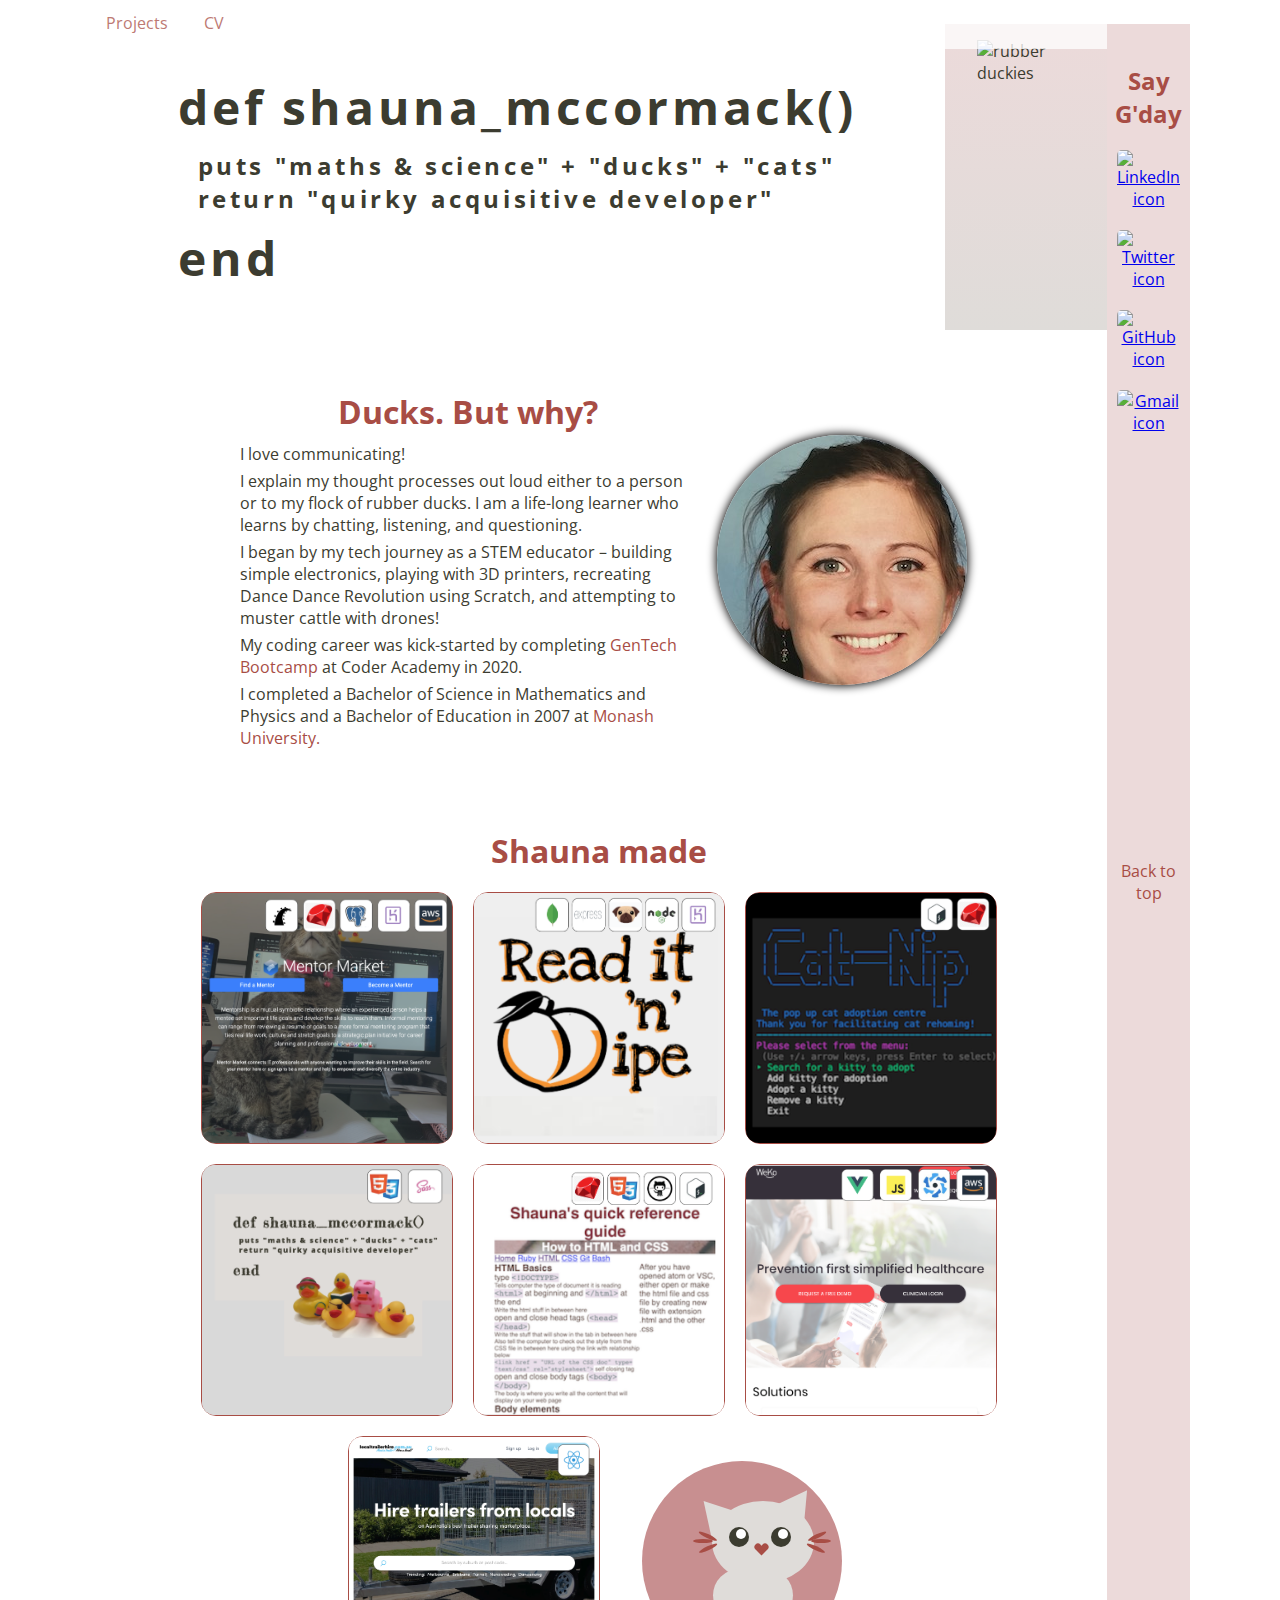
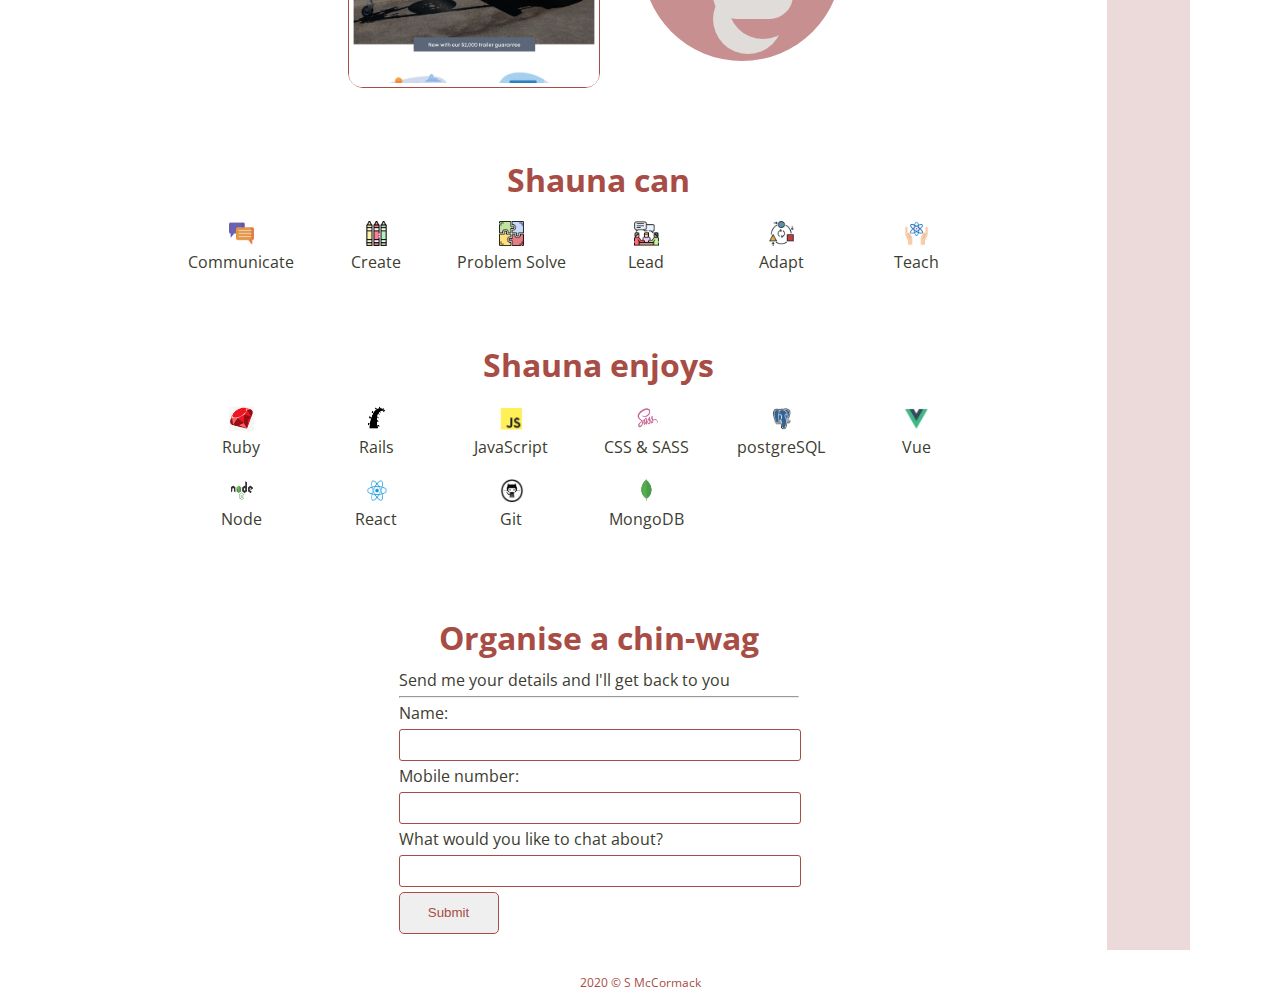
==== commit 2100a6b6: "update email to hey from gmail" ====
--- a/index.html
+++ b/index.html
@@ -3,36 +3,37 @@
 <head>
     <meta charset="UTF-8">
     <meta name="viewport" content="width=device-width, initial-scale=1.0">
+    <!-- <script src="https://unpkg.com/typewriter-effect@latest/dist/core.js"></script> -->
     <meta http-equiv="X-UA-Compatible" content="ie=edge">
+    <!-- <script src="./script.js"></script> -->
     <link href="main.css" rel="stylesheet" />
     <link href="https://fonts.googleapis.com/css?family=Fredericka+the+Great|Open+Sans:300,400,400i,800|Shadows+Into+Light|Source+Code+Pro:400,700&display=swap" rel="stylesheet">
     <title>Shauna McCormack</title>
 </head>
 <body>
     <a id="top"></a>
-    
-    <header class="head">
-        <nav id="nav">
-            <div id="menu_button">
-                <input type="checkbox" id="menu_checkbox">
-                <label for="menu_checkbox" id="menu_label">
-                    <div id="menu_text_bar"></div>
-                </label>
-                <ul id="nav-selectors">
-                    <!-- <li><a href="index.html">&#x1f3e0;</a></li> -->
-                    <!-- <li><a href="about.html">About</a></li> -->
-                    <li><a href="#projects">Projects</a></li>
-                    <li><a href="#talks">Talks</a></li>
-                    <li><a href="./docs/SKM_CV.pdf" target="_blank">CV</a></li>
-                </ul>
-            </div>
-        </nav> 
-    </header>
-    
-    
-    <div class="wrapper">
-        
+    <div class="wrapper">    
         <div class="main">
+            <header class="head">
+                <nav id="nav">
+                    <div id="menu_button">
+                        <input type="checkbox" id="menu_checkbox">
+                        <label for="menu_checkbox" id="menu_label">
+                            <div id="menu_text_bar"></div>
+                        </label>
+                        <ul id="nav-selectors">
+                            <!-- <li><a href="index.html">&#x1f3e0;</a></li> -->
+                            <!-- <li><a href="about.html">About</a></li> -->
+                            <li><a href="#projects">Projects</a></li>
+                            <!-- <li><a href="#talks">Talks</a></li> -->
+                            <li><a href="./docs/SKM_CV.pdf" target="_blank">CV</a></li>
+                        </ul>
+                    </div>
+                </nav> 
+                
+            </header>
+
+   
             <div class="name-box">
                 <div class="define">
                     <h1>def shauna_mccormack()</h1>
@@ -41,110 +42,35 @@
                     <h1>end</h1>
                 </div>
             </div>
-
-            <div class="skills">
-                <div class= "skill-heading">
-                    <h2>Skills & Knowledge</h2>
-                </div>
-                <div class="skill"> 
-                    <img class="logo" src="./docs/logos/message.png" alt="Communication icon"> 
-                    <p>Communication</p>
-                </div>
-                <div class="skill">
-				<img class="logo" src="./docs/logos/school.png" alt="Creative icon">
-				<p>Creativity</p>
-				</div>
+            <div class="panel-image"><img src="./docs/duckies_noback.png" alt="rubber duckies"/></div>
+            <div class="space-box"></div>
+            <div>
                 
-                <div class="skill">
-					<img class="logo" src="./docs/logos/puzzle.png" alt="Problem solving icon">
-					<p>Problem Solving</p>
-				</div>
-                <!-- <div class="skill">
-					<img class="logo" src="./docs/logos/smile.png" alt="Logical icon">
-					<p>Logical Thinking</p>
-				</div> -->
-                <div class="skill">
-                    <img class="logo" src="./docs/logos/meeting.png" alt="Leadership icon">
-                    <p>Leadership</p>
-                </div>
-                <div class="skill">
-					<img class="logo" src="./docs/logos/adaptation.png" alt="Adaptability icon">
-					<p>Adaptability</p>
-				</div>
-                <div class="skill">
-					<img class="logo" src="./docs/logos/creation.png" alt="Teaching icon">
-					<p>Teaching</p>
-				</div>
-                <div class="skill">
-					<img class="logo" src="./docs/logos/ruby.png" alt="Ruby programming language icon">
-					<p>Ruby</p>
-				</div>
-                <div class="skill">
-					<img class="logo" src="./docs/logos/rails.png" alt="Rails framework icon">
-					<p>Rails</p>
-				</div>
-                <div class="skill">
-					<img class="logo" src="./docs/logos/javascript.png" alt="JavaScript programming language icon">
-					<p>JavaScript</p>
-				</div>
-                <div class="skill">
-					<img class="logo" src="./docs/logos/sass.png" alt="SASS programming language icon">
-					<p>CSS & SASS</p>
-				</div>
-                <div class="skill">
-					<img class="logo" src="./docs/logos/postgresql.png" alt="postgreSQL programming language icon">
-					<p>postgreSQL</p>
-				</div>
-                <div class="skill">
-					<img class="logo" src="./docs/logos/vue.png" alt="Vue programming language icon">
-					<p>Vue</p>
-				</div>
-                <div class="skill">
-					<img class="logo" src="./docs/logos/node.png" alt="Node programming language icon">
-					<p>Node</p>
-				</div>
-                <div class="skill">
-					<img class="logo" src="./docs/logos/react.png" alt="React programming language icon">
-					<p>React</p>
-				</div>
-                <div class="skill">
-					<img class="logo" src="./docs/logos/git.png" alt="Git icon">
-					<p>Git</p>
-				</div>
-                <div class="skill">
-					<img class="logo" src="./docs/logos/mongodb.png" alt="Mongo Database icon">
-					<p>MongoDB</p>
-				</div> 
-            </div>
-        
-            <div class="about">
-                <div class="my-face">
-                    <div class="me-original">
-                        <div class="change">
-                            <div class="cat-pic"></div>
-                        </div>
-                    </div>
-                </div>
-                <div class="panel-image"><img src="./docs/duckies_noback.png" alt="rubber duckies"/></div>
-            </div>
-
-            <div class="block-box">
-                <div class="block">
-                    <h2>Why Ducks?</h2>
-                    <p>Shauna loves communicating! </p>
-                    <p>She explains her thought processes out loud either to a person or to her flock of rubber ducks. Shauna is a life-long learner who learns by chatting, listening, and questioning.</p>
-                </div>
-                <div class="block">
-                    <h2>Education</h2>
-                    <p>Shauna completed a Bachelor of Science in Mathematics and Physics and a Bachelor of Education in 2007 from <a href="https://www.monash.edu/study/courses/find-a-course/2020/education-and-science-d3005#overview" target="_blank">Monash University.</a></p>
-                    <p id="projects">Shauna began her coding journey at CoderAcademy in Brisbane completing <a href="https://coderacademy.edu.au/coding-courses/coding-bootcamps/gentech/program-information" target="_blank">GenTech Bootcamp</a> in August 2020.</p>
-                </div>
-            </div>
-
-            <div id="talks" class="space-box"></div>
-            
+            <div class="container">
+                <div class="talk-box">
+                    <h1>Ducks. But why?</h1>
+                    <p>I love communicating! </p>
+                    <p>I explain my thought processes out loud either to a person or to my flock of rubber ducks. I am a life-long learner who learns by chatting, listening, and questioning.</p>
+                    <p>I began by my tech journey as a STEM educator – building simple electronics, playing with 3D printers, recreating Dance Dance Revolution using Scratch, and attempting to muster cattle with drones!</p>
+                    <p>My coding career was kick-started by completing <a href="https://coderacademy.edu.au/coding-courses/coding-bootcamps/gentech/program-information" target="_blank">GenTech Bootcamp</a> at Coder Academy in 2020.</p>
+                    <p>I completed a Bachelor of Science in Mathematics and Physics and a Bachelor of Education in 2007 at <a href="https://www.monash.edu/study/courses/find-a-course/2020/education-and-science-d3005#overview" target="_blank">Monash University.</a></p>
+                </div>
+                <div class="about">
+                    <div class="space-box"></div>
+                    <div class="my-face">
+                        <div class="me-original">
+                            <div class="change">
+                                <div class="cat-pic"></div>
+                            </div>
+                        </div>
+                    </div>
+                    
+                </div>
+            </div>
+     
+            <div id="projects" class="space-box"></div>
             <div>
-                <h1>Projects</h1>
+                <h1>Shauna made</h1>
                 <div class="container">
                 <div class="box">
                     <div class="project">
@@ -154,7 +80,7 @@
                                     <div class="final paw6">
                                         <div class="description">
                                             <h2>Mentor Market</h2>
-                                            <p>Mentor matching Rails app. Helping diversify and empower the tech industry.</p>
+                                            <p>Mentor matching Rails app. Helping to diversify and empower the tech industry.</p>
                                         </div>
                                     </div>
                                 </a>
@@ -170,7 +96,7 @@
                                     <div class="final paw5">
                                         <div class="description">
                                             <h2>Read it 'n' Wipe</h2>
-                                            <p>Survive any pandemic with the best toilet roll subscription service</p>
+                                            <p>Survive any pandemic with the best toilet roll subscription service.</p>
                                         </div>
                                     </div>
                                 </a>
@@ -186,7 +112,7 @@
                                     <div class="final paw1">
                                         <div class="description">
                                             <h2>Cat-Nip terminal app</h2>
-                                            <p>Ruby terminal app made 2019</p>
+                                            <p>Ruby terminal app, made in 2019.</p>
                                         </div>
                                     </div>
                                 </a>
@@ -202,7 +128,7 @@
                                     <div class="final paw4">
                                         <div class="description">
                                             <h2>This portfolio!</h2>
-                                            <p>Made entirely using HTML & SASS</p>
+                                            <p>Made using only HTML & SASS.</p>
                                         </div>
                                     </div>
                                 </a>
@@ -218,7 +144,7 @@
                                     <div class="final paw2">
                                         <div class="description">
                                             <h2>Code Newbies Guides</h2>
-                                            <p>No knowledge assumed coding helpsheets for revision and reference</p>
+                                            <p>No-knowledge-assumed coding helpsheets for revision and reference.</p>
                                         </div>
                                     </div>
                                 </a>
@@ -233,8 +159,8 @@
                                 <a href="https://weko.health/" target="_blank">
                                     <div class="final paw3">
                                         <div class="description">
-                                            <h2>WeKo</h2>
-                                            <p>Designed and built as part of an internship at WeKo</p> 
+                                            <h2>WeKo Website</h2>
+                                            <p>Health-tech startup. Website designed and built as part of internship.</p> 
                                         </div>
                                     </div>
                                 </a>   
@@ -242,7 +168,6 @@
                         </div>
                     </div>
                 </div>
-                
                 <div class="box">
                     <div class="project">
                         <div class="original p7">
@@ -251,135 +176,193 @@
                                     <div class="final paw7">
                                         <div class="description">
                                             <h2>Local Trailer Hire</h2>
-                                            <p>Supervised React styling following a professional design</p>
-                                        </div>
-                                    </div>
-                                </a>
-                            </div>
-                        </div>
-                    </div>
-                </div>
-                </div>
+                                            <p>Trailer sharing marketplace. Implemented React components under supervision.</p>
+                                        </div>
+                                    </div>
+                                </a>
+                            </div>
+                        </div>
+                    </div>
+                </div>
+                
+                <div class="block">
+                    <div id="catanimate">
+                        <div class="animated-cat">
+                            <div class="circle">
+                                <div class="heart"></div>
+                                <div class="face">
+                                    <div class="eye1">
+                                    <div class="p1"></div>
+                                </div>
+                                <div class="eye2">
+                                    <div class="p2"></div>
+                                </div>
+                                <div class="nose"></div>
+                                <div class="r_ear"></div>
+                                <div class="l_ear"></div>
+                                <div class="tummy">
+                                    <div class="tail"></div>
+                                    <div class="whiskers1"></div>
+                                    <div class="whiskers2"></div>
+                                    <div class="whiskers3"></div>
+                                    <div class="whiskers4"></div>
+                                    <div class="whiskers5"></div>
+                                    <div class="whiskers6"></div>
+                                </div>
+                            </div>
+                            </div>
+                        </div>
+                    </div>
+                </div>
+            </div>
+            </div>
+       
+
+            <div class="space-box"></div>
+
             
-            </div>
-            <div id="talks" class="space-box"></div>
+            <div class="container skills-box">
+                <!-- <div class="block-box"> -->
+                    <div class="sub-heading"><h1>Shauna can</h1></div>
+                    
+                    <div class="skills">
+                        <div class="skill"> 
+                            <img class="logo" src="./docs/logos/message.png" alt="Communication icon"> 
+                            <p>Communicate</p>
+                        </div>
+                        <div class="skill">
+                        <img class="logo" src="./docs/logos/school.png" alt="Creative icon">
+                        <p>Create</p>
+                        </div>
+                        
+                        <div class="skill">
+                            <img class="logo" src="./docs/logos/puzzle.png" alt="Problem solving icon">
+                            <p>Problem Solve</p>
+                        </div>
+                        <!-- <div class="skill">
+                            <img class="logo" src="./docs/logos/smile.png" alt="Logical icon">
+                            <p>Logical Thinking</p>
+                        </div> -->
+                        <div class="skill">
+                            <img class="logo" src="./docs/logos/meeting.png" alt="Leadership icon">
+                            <p>Lead</p>
+                        </div>
+                        <div class="skill">
+                            <img class="logo" src="./docs/logos/adaptation.png" alt="Adaptability icon">
+                            <p>Adapt</p>
+                        </div>
+                        <div class="skill">
+                            <img class="logo" src="./docs/logos/creation.png" alt="Teaching icon">
+                            <p>Teach</p>
+                        </div>
+                        <div class="space-box"></div>
+                        <div class="sub-heading"><h1>Shauna enjoys</h1></div>
+                        <div class="skill">
+                            <img class="logo" src="./docs/logos/ruby.png" alt="Ruby programming language icon">
+                            <p>Ruby</p>
+                        </div>
+                        <div class="skill">
+                            <img class="logo" src="./docs/logos/rails.png" alt="Rails framework icon">
+                            <p>Rails</p>
+                        </div>
+                        <div class="skill">
+                            <img class="logo" src="./docs/logos/javascript.png" alt="JavaScript programming language icon">
+                            <p>JavaScript</p>
+                        </div>
+                        <div class="skill">
+                            <img class="logo" src="./docs/logos/sass.png" alt="SASS programming language icon">
+                            <p>CSS & SASS</p>
+                        </div>
+                        <div class="skill">
+                            <img class="logo" src="./docs/logos/postgresql.png" alt="postgreSQL programming language icon">
+                            <p>postgreSQL</p>
+                        </div>
+                        <div class="skill">
+                            <img class="logo" src="./docs/logos/vue.png" alt="Vue programming language icon">
+                            <p>Vue</p>
+                        </div>
+                        <div class="skill">
+                            <img class="logo" src="./docs/logos/node.png" alt="Node programming language icon">
+                            <p>Node</p>
+                        </div>
+                        <div class="skill">
+                            <img class="logo" src="./docs/logos/react.png" alt="React programming language icon">
+                            <p>React</p>
+                        </div>
+                        <div class="skill">
+                            <img class="logo" src="./docs/logos/git.png" alt="Git icon">
+                            <p>Git</p>
+                        </div>
+                        <div class="skill">
+                            <img class="logo" src="./docs/logos/mongodb.png" alt="Mongo Database icon">
+                            <p>MongoDB</p>
+                        </div> 
+                    </div>
+                </div>
+            </div>
+
+
             <div class="content">
-                <h1>Talks & Presentations</h1>
-                <div>
-                    <div class="container">
-                        <div class="talk-box">
-                            <p>Shauna is passionate about sharing her knowledge by giving engaging presentations.</p>
-                            <br/>
-                            <p>She has experience giving presentations and talks to audiences of over 2000 people. </p>
-                            <br/>
-                            <p>She has organised, facilitated and presented at community events such as Charters Towers National Science Week</p>
-                        </div>
-                        <div class="gif">
-                            <iframe src="https://giphy.com/embed/TQNOzhCEfrVgA" width="250" height="141" frameBorder="0" class="giphy-embed" allowFullScreen>
-                            </iframe>
-                        </div>
-                        <div class="talk-box">
-                            <p>Since beginning her career as a developer she has presented at Coder Academy Code Review:</p>
-                            <div class="presenting"><img src="./docs/code-review-jila.jpeg" alt="Shauna presenting at codereview"></div>
-                            <div class="space-box"></div>
-                            <p>She was the MC for the Aaron Swartz Day CryptoBar in Brisbane</p>
-                            <div class="presenting"><img src="./docs/a-day-crypto.jpeg" alt="Aaron Swartz day information image for event"></div>
-                        </div>
-                        <div class="b3">
-                            <section class="overlay">
-                                <h2>Talk with Shauna?</h2>
-                                <p>Organise to meet for a coffee and a chin-wag</p>
-                                <hr>
-                                <div class="form">
-                                <form action="mailto:shaunakatemack@gmail.com?subject=Schedule a chat" method="POST" enctype="text/plain">
-                                    <label for="username">Name: </label>
-                                    <br>
-                                        <input id="name" name="name" type="text" required minlength="2" maxlength="20">
-                                    <br>
-                                    <label for="mob">Mobile number:</label>
-                                    <br>
-                                        <input id="mob" name="mob" type="text" pattern="[0][0-9]{9}">
-                                        <br/>
-                                    <section class="chat-selection">
-                                        <label for="chat">What would you like to chat about?</label><br />
-                                        <input list="chats" id="chat" name="chat">
-                                        <datalist id="chats">
-                                            <option value="presenting"></option>
-                                            <option value="employment"></option>
-                                            <option value="ducks"></option>
-                                            <option value="cats"></option>
-                                            <option value="other"></option>
-                                        </datalist>
-                                        <br\>
-                                    </section>
-                                    <section class="extra-info">
-                                        <label for="extra">Anything else you want to add?</label>
-                                        <br>
-                                        <textarea id="extra" name="extra" rows="3"></textarea>
-                                    </section>
-                                    <hr>
-                                        <input class="btn" type="submit" value="Submit">
-                                </form>
-                            </div>
-                            </section>         
-                        </div>
-                    </div>
-                </div>
-            </div>
-        </div>
+                <div class="b3">
+                    <div class="space-box"></div>
+                    <h1>Organise a chin-wag</h1>
+                    <section class="overlay">
+                        <p>Send me your details and I'll get back to you</p>
+                        <hr>
+                        <div class="form">
+                            <form action="mailto:shaunacat@hey.com?subject=Schedule a chat" method="POST" enctype="text/plain">
+                                <label for="username">Name: </label>
+                                <br>
+                                    <input id="name" name="name" type="text" required minlength="2" maxlength="20">
+                                <br>
+                                <label for="mob">Mobile number:</label>
+                                <br>
+                                    <input id="mob" name="mob" type="text" pattern="[0][0-9]{9}">
+                                    <br/>
+                                <section class="chat-selection">
+                                    <label for="chat">What would you like to chat about?</label><br />
+                                    <input list="chats" id="chat" name="chat">
+                                    <datalist id="chats">
+                                        <option value="presenting"></option>
+                                        <option value="employment"></option>
+                                        <option value="ducks"></option>
+                                        <option value="cats"></option>
+                                        <option value="other"></option>
+                                    </datalist>
+                                    <br/>
+                                </section>
+                                    <input class="btn" type="submit" value="Submit">
+                            </form>
+                        </div>
+                    </section>
+                </div>
+            </div>
+        
     
-        <div class="sidebar">
-            <div id="contact-me">
-                <h2 >Say G'day</h2>
-                
-                <a href="https://www.linkedin.com/in/shaunamack/" target="_blank">
-                    <img class="social-click" src="./docs/in-duck.png" alt="LinkedIn icon">
-                </a>
-                <a href=https://twitter.com/shauna_cat target="_blank">
-                    <img class="social-click" src="./docs/tweet-duck.png" alt="Twitter icon">
-                </a>
-                <a href="https://github.com/ShaunaMack" target="_blank">
-                    <img class="social-click" src="./docs/git-duck.png" alt="GitHub icon">
-                </a>
-                <a href="mailto:shaunakatemack@gmail.com" target="_blank">
-                    <img class="social-click" src="./docs/gmail-duck.png" alt="Gmail icon">
-                </a>
-            </div>
-        </div>
-    </div>
-            <div id="catanimate">
-                <div class="block animated-cat">
-                    <div class="circle">
-                        <div class="heart"></div>
-                        <div class="face">
-                            <div class="eye1">
-                            <div class="p1"></div>
-                        </div>
-                            <div class="eye2">
-                            <div class="p2"></div>
-                        </div>
-                            <div class="nose"></div>
-                            <div class="r_ear"></div>
-                            <div class="l_ear"></div>
-                            <div class="tummy">
-                                <div class="tail"></div>
-                                <div class="whiskers1"></div>
-                                <div class="whiskers2"></div>
-                                <div class="whiskers3"></div>
-                                <div class="whiskers4"></div>
-                                <div class="whiskers5"></div>
-                                <div class="whiskers6"></div>
-                            </div>
-                        </div>
-                    </div>
-                </div>
-                <p class="to-top"><a href="#top">Back to top</a></p> 
-            </div>
-        </div>   
-        
+            
     </div>
     
-        
+
+    <div class="sidebar">
+        <div id="contact-me">
+            <h2 >Say G'day</h2>
+            
+            <a href="https://www.linkedin.com/in/shaunamack/" target="_blank">
+                <img class="social-click" src="./docs/in-duck.png" alt="LinkedIn icon">
+            </a>
+            <a href=https://twitter.com/shauna_cat target="_blank">
+                <img class="social-click" src="./docs/tweet-duck.png" alt="Twitter icon">
+            </a>
+            <a href="https://github.com/ShaunaMack" target="_blank">
+                <img class="social-click" src="./docs/git-duck.png" alt="GitHub icon">
+            </a>
+            <a href="mailto:shaunacat@hey.com" target="_blank">
+                <img class="social-click" src="./docs/gmail-duck.png" alt="Gmail icon">
+            </a>
+        </div>
+        <p class="to-top"><a href="#top">Back to top</a></p> 
+    </div>
+</div>       
     <footer class="footer">2020 &copy S McCormack</footer>
 </body>
 </html>--- a/main.css
+++ b/main.css
@@ -543,6 +543,9 @@
     -webkit-animation: moveUpThenDown 0.8s ease 0.2s forwards, shakeWhileMovingUp 0.8s ease 0.2s forwards, shakeWhileMovingDown 0.2s ease 0.8s forwards;
             animation: moveUpThenDown 0.8s ease 0.2s forwards, shakeWhileMovingUp 0.8s ease 0.2s forwards, shakeWhileMovingDown 0.2s ease 0.8s forwards;
   }
+  #nav {
+    width: 50vw;
+  }
   #nav label {
     display: inline-block;
     font-size: 1.5em;
@@ -575,7 +578,7 @@
 
 @media (min-width: 500px) {
   #nav {
-    background-color: #DFDCD9;
+    background-color: white;
     opacity: 75%;
     width: 200px;
   }
@@ -654,21 +657,19 @@
 
 body {
   font-family: 'Open Sans', sans-serif;
-  background-color: #DFDCD9;
   color: #3C3C30;
   scroll-behavior: smooth;
+  background-color: white;
 }
 
 h1 {
-  font-family: 'Fredericka the Great', cursive;
-  color: #3C3C30;
+  color: #A84D45;
   text-align: center;
   margin-top: 10px;
   margin-bottom: 10px;
 }
 
 h2 {
-  font-family: 'Fredericka the Great', cursive;
   color: #A84D45;
   text-align: center;
   -webkit-animation: blinker 1.5s linear;
@@ -710,13 +711,16 @@
 }
 
 .name-box {
-  width: 95%;
+  margin-top: 50px;
   font-weight: bold;
   border-radius: 15px;
   font-size: .65em;
-}
-
-.name-box .inner-code {
+  margin-left: auto;
+  margin-right: auto;
+  color: #3C3C30;
+}
+
+.name-box .inner-code, .name-box h1 {
   color: #3C3C30;
 }
 
@@ -734,20 +738,17 @@
   margin-left: 5px;
   overflow: hidden;
   /* Ensures the content is not revealed until the animation */
-  border-right: 0.15em solid #C08F38;
-  /* The typwriter cursor */
   white-space: nowrap;
   /* Keeps the content on a single line */
   margin: 0 auto;
   /* Gives that scrolling effect as the typing happens */
   letter-spacing: .15em;
   /* Adjust as needed */
-  -webkit-animation: typing 3.5s steps(30, end), blink-caret 0.5s step-end infinite;
-          animation: typing 3.5s steps(30, end), blink-caret 0.5s step-end infinite;
-}
-
-.name-box .define h1 {
-  margin-top: 15px;
+  -webkit-animation-delay: 3s;
+          animation-delay: 3s;
+  -webkit-animation: typing 3.5s steps(30, end), h1;
+          animation: typing 3.5s steps(30, end), h1;
+  animation-margin-top: 15px;
 }
 
 /* The typing effect */
@@ -792,6 +793,7 @@
   display: flex;
   max-width: 1100px;
   margin: 5px;
+  background-color: #ECDADA;
 }
 
 .main {
@@ -801,19 +803,29 @@
   -ms-flex-wrap: wrap;
       flex-wrap: wrap;
   max-width: calc(100%-50px);
+  background-color: white;
 }
 
 .sidebar {
+  display: -webkit-box;
+  display: -ms-flexbox;
+  display: flex;
+  -webkit-box-orient: vertical;
+  -webkit-box-direction: normal;
+      -ms-flex-direction: column;
+          flex-direction: column;
+  -webkit-box-pack: justify;
+      -ms-flex-pack: justify;
+          justify-content: space-between;
+  z-index: 6;
   padding-top: 30px;
   width: 100px;
   position: -webkit-sticky;
   position: sticky;
   top: 0;
-  height: 500px;
-  border: #A84D45 solid 1px;
+  height: 95vh;
   text-align: center;
   background-color: #ECDADA;
-  border-radius: 15px;
 }
 
 .social-click {
@@ -832,7 +844,7 @@
           transform: rotate(360deg);
 }
 
-.skill-heading {
+.sub-heading {
   width: 100%;
 }
 
@@ -842,8 +854,7 @@
   display: flex;
   -ms-flex-wrap: wrap;
       flex-wrap: wrap;
-  min-width: 100px;
-  width: calc(100% - 50px);
+  max-width: 850px;
 }
 
 .skill {
@@ -860,7 +871,7 @@
   -webkit-box-align: center;
       -ms-flex-align: center;
           align-items: center;
-  width: 130px;
+  width: 125px;
   margin: 5px;
 }
 
@@ -873,17 +884,14 @@
     font-size: .6rem;
   }
   .sidebar {
-    padding-top: 30px;
     width: 50px;
     position: -webkit-sticky;
     position: sticky;
-    top: 0;
-    height: 300px;
-    border: #A84D45 solid 1px;
+    top: 0px;
     text-align: center;
     background-color: #ECDADA;
-    border-radius: 15px;
     font-size: 0.7em;
+    z-index: 6;
   }
   .sidebar .social-click {
     height: 40px;
@@ -914,47 +922,43 @@
   padding: 5px;
 }
 
-#nav a, .block-box a, .project a, .to-top a {
+#nav a, .talk-box a, .project a {
   text-decoration: none;
   color: #A84D45;
   text-align: center;
 }
 
-#nav a:hover, .block-box a:hover, .project a:hover, .to-top a:hover {
+#nav a:hover, .talk-box a:hover, .project a:hover {
   color: #DFDCD9;
   background-color: #C88F90;
   border-radius: 5px;
 }
 
-#nav a:focus-within, .block-box a:focus-within, .project a:focus-within, .to-top a:focus-within {
+#nav a:focus-within, .talk-box a:focus-within, .project a:focus-within {
   background-color: #A84D45;
   color: #DFDCD9;
   border-radius: 5px;
 }
 
-#nav a:active, .block-box a:active, .project a:active, .to-top a:active {
+#nav a:active, .talk-box a:active, .project a:active {
   color: #C88F90;
   background-color: #A84D45;
   border-radius: 5px;
 }
 
 .panel-image {
-  display: -webkit-box;
-  display: -ms-flexbox;
-  display: flex;
-  -webkit-box-orient: vertical;
-  -webkit-box-direction: normal;
-      -ms-flex-direction: column;
-          flex-direction: column;
-  -webkit-box-pack: center;
-      -ms-flex-pack: center;
-          justify-content: center;
+  background-image: -webkit-gradient(linear, left top, left bottom, from(#ECDADA), to(#DFDCD9));
+  background-image: linear-gradient(to bottom, #ECDADA, #DFDCD9);
+  background-color: #DFDCD9;
+}
+
+.panel-image img {
+  width: 95%;
   -webkit-animation: wiggle 5s infinite;
           animation: wiggle 5s infinite;
-}
-
-.panel-image img {
-  width: 90%;
+  display: block;
+  margin-left: auto;
+  margin-right: auto;
   border-radius: 15px;
   padding: 1em;
 }
@@ -1008,25 +1012,6 @@
     -webkit-transform: rotate(0deg);
             transform: rotate(0deg);
   }
-}
-
-.block-box {
-  display: -webkit-box;
-  display: -ms-flexbox;
-  display: flex;
-  -ms-flex-wrap: wrap;
-      flex-wrap: wrap;
-  -webkit-box-orient: horizontal;
-  -webkit-box-direction: reverse;
-      -ms-flex-direction: row-reverse;
-          flex-direction: row-reverse;
-}
-
-.block-box .block {
-  width: 45%;
-  height: 200px;
-  min-width: 270px;
-  margin: 0 15px 15px 15px;
 }
 
 .footer {
@@ -1051,48 +1036,71 @@
   height: auto;
 }
 
-.container .box {
-  border: 1px #A84D45 solid;
-  margin: 10px;
-  border-radius: 15px;
-}
-
-.container .b3 {
-  background-color: #DFDCD9;
-  padding: 1em;
-  border: 1px solid #A84D45;
-  border-radius: 15px;
-  width: 45%;
-  min-width: 250px;
+.content {
+  width: 100%;
   display: -webkit-box;
   display: -ms-flexbox;
   display: flex;
   -webkit-box-pack: center;
       -ms-flex-pack: center;
           justify-content: center;
-}
-
-.container .b3 p {
-  text-align: left;
-}
-
-.container form {
+  -webkit-box-align: center;
+      -ms-flex-align: center;
+          align-items: center;
+  height: auto;
+}
+
+.box {
+  border: 1px #A84D45 solid;
+  margin: 10px;
+  border-radius: 15px;
+}
+
+.block {
+  margin: 35px 35px 0 0;
+  width: 215px;
+  height: 215px;
+}
+
+.talks {
+  display: -webkit-box;
+  display: -ms-flexbox;
+  display: flex;
+  -webkit-box-orient: horizontal;
+  -webkit-box-direction: normal;
+      -ms-flex-direction: row;
+          flex-direction: row;
+  -webkit-box-pack: space-evenly;
+      -ms-flex-pack: space-evenly;
+          justify-content: space-evenly;
+  -ms-flex-wrap: wrap;
+      flex-wrap: wrap;
+}
+
+.b3 {
+  padding: 1em;
+  width: 75%;
+  max-width: 400px;
+  height: auto;
+}
+
+form {
   text-align: left;
   line-height: 30px;
 }
 
-.container form input {
+form input {
   border: 1px solid #A84D45;
   border-radius: 3px;
   width: 100%;
   line-height: 30px;
 }
 
-.container form input[type=text]:hover {
+form input[type=text]:hover {
   background-color: #DFDCD9;
 }
 
-.container form textarea {
+form textarea {
   -webkit-box-sizing: border-box;
           box-sizing: border-box;
   border: 1px solid #A84D45;
@@ -1102,11 +1110,11 @@
   line-height: 30px;
 }
 
-.container form textarea:hover {
+form textarea:hover {
   background-color: #DFDCD9;
 }
 
-.container form .btn {
+form .btn {
   border: 1px solid #A84D45;
   color: #A84D45;
   border-radius: 5px;
@@ -1118,7 +1126,7 @@
   -moz-appearance: none;
 }
 
-.container form .btn:hover {
+form .btn:hover {
   -webkit-transition: all .2s ease-in-out;
   transition: all .2s ease-in-out;
   background-color: #C88F90;
@@ -1127,31 +1135,37 @@
   color: #ECDADA;
 }
 
-.container .talk-box {
+.block-box {
+  width: 45%;
+  min-width: 270px;
+  margin: 0 15px 15px 15px;
+}
+
+.talk-box {
   text-align: left;
   width: 45%;
   min-width: 270px;
   margin: 0 15px 15px 15px;
 }
 
-.container .talk-box .presenting {
+.talk-box .presenting {
   width: 180px;
   height: 100px;
 }
 
-.container .talk-box .presenting img {
+.talk-box .presenting img {
   margin-bottom: 20px;
   cursor: pointer;
   width: 180px;
   height: 100px;
 }
 
-.container .talk-box .presenting img:hover {
+.talk-box .presenting img:hover {
   -webkit-transform: scale(2);
           transform: scale(2);
 }
 
-.container .gif {
+.gif {
   display: -webkit-box;
   display: -ms-flexbox;
   display: flex;
@@ -1169,10 +1183,37 @@
 
 .space-box {
   height: 30px;
+  width: 100%;
 }
 
 .to-top {
   text-align: center;
+}
+
+.to-top a {
+  text-decoration: none;
+  color: #A84D45;
+  text-align: center;
+  padding-top: 20px;
+  padding-bottom: 20px;
+}
+
+.to-top a:hover {
+  color: #DFDCD9;
+  background-color: #C88F90;
+  border-radius: 5px;
+}
+
+.to-top a:focus-within {
+  background-color: #A84D45;
+  color: #DFDCD9;
+  border-radius: 5px;
+}
+
+.to-top a:active {
+  color: #C88F90;
+  background-color: #A84D45;
+  border-radius: 5px;
 }
 
 #catanimate {
@@ -1185,6 +1226,9 @@
 }
 
 @media (min-width: 800px) {
+  .panel-image img {
+    width: 60%;
+  }
   .wrapper {
     margin: 15px;
   }
@@ -1192,18 +1236,14 @@
     max-width: calc(100%-100px);
   }
   .name-box {
-    width: 80%;
     font-size: 1em;
+    margin-top: 40px;
     margin-bottom: 30px;
-  }
-  .name-box .inner-code {
-    font-size: 1em;
-  }
-  .skills {
-    width: calc(100% - 365px);
+    font-size: 1.3em;
   }
   .space-box {
     height: 50px;
+    width: 100%;
   }
   .gif iframe {
     margin: 15px;
@@ -1215,7 +1255,7 @@
     width: calc(100% - 48px);
     margin: 24px auto;
   }
-  .panel-image .name-box {
+  .name-box {
     font-size: 1.5em;
   }
 }
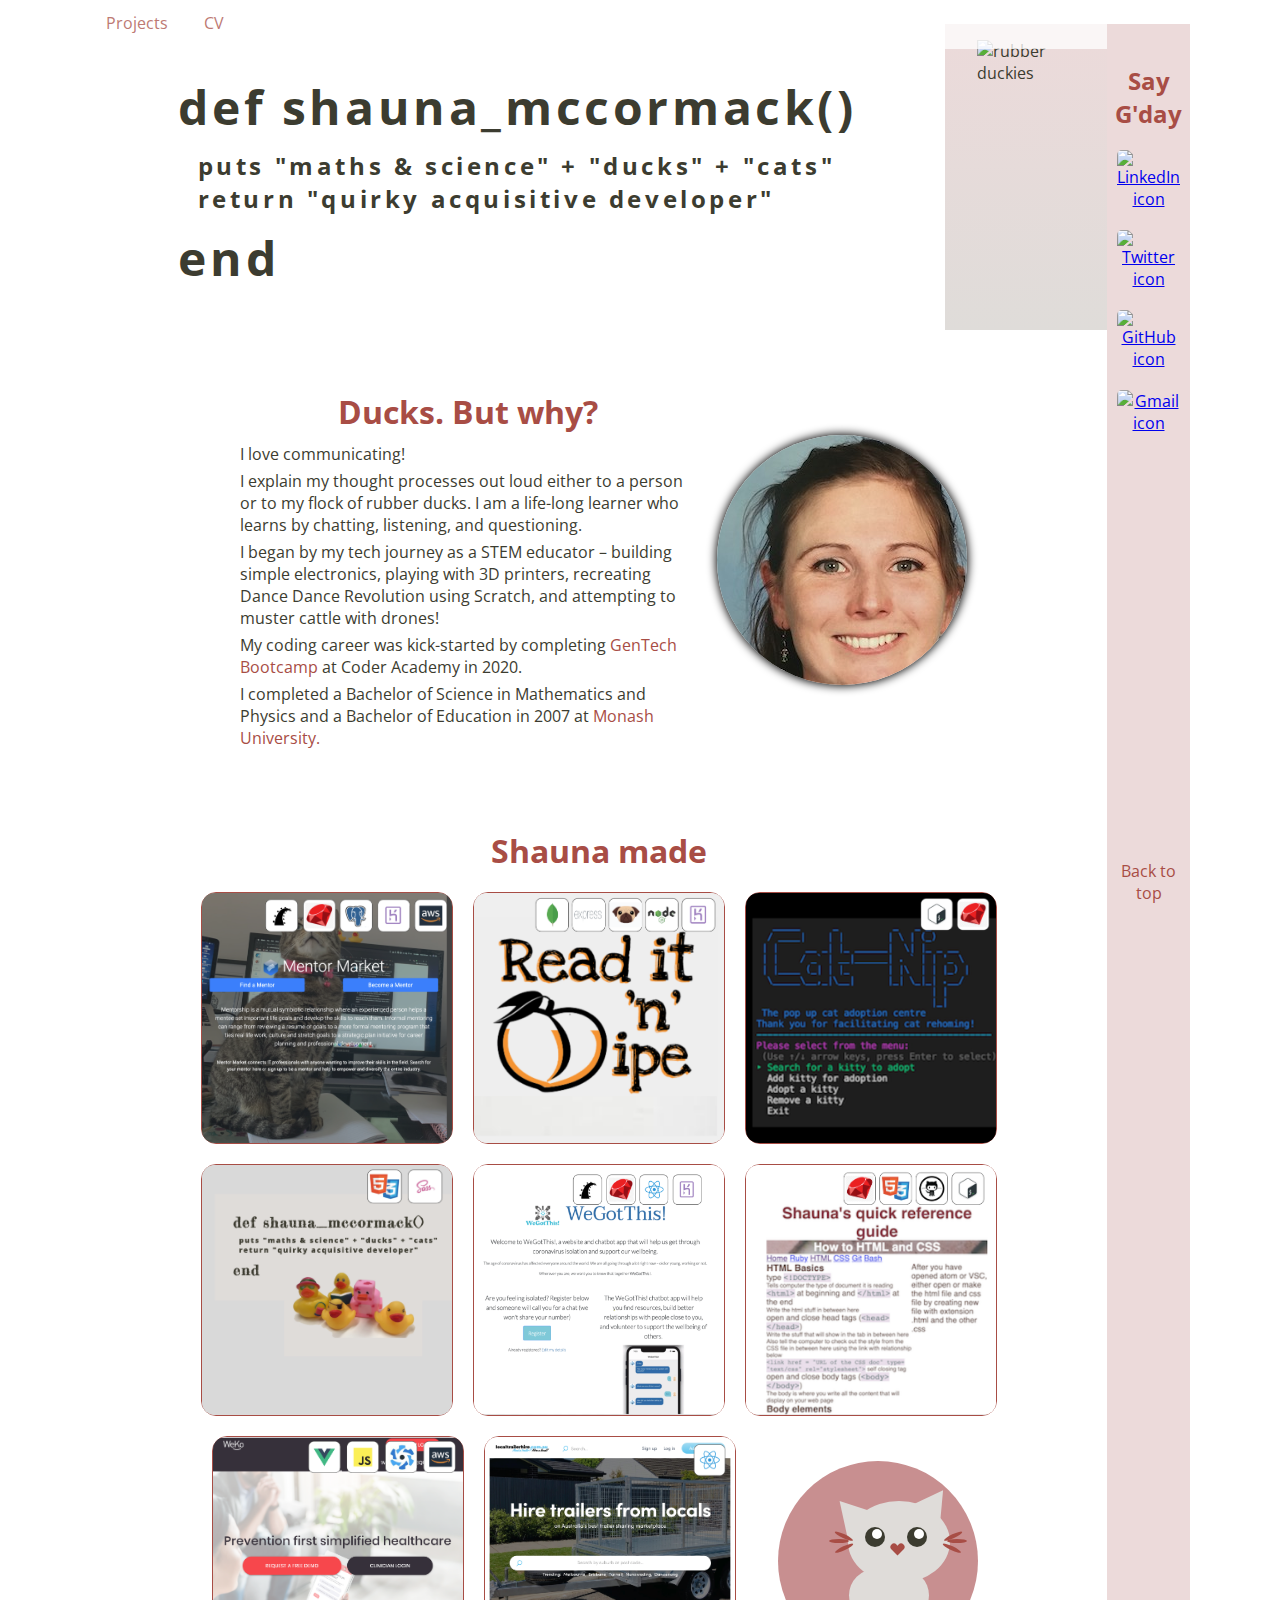
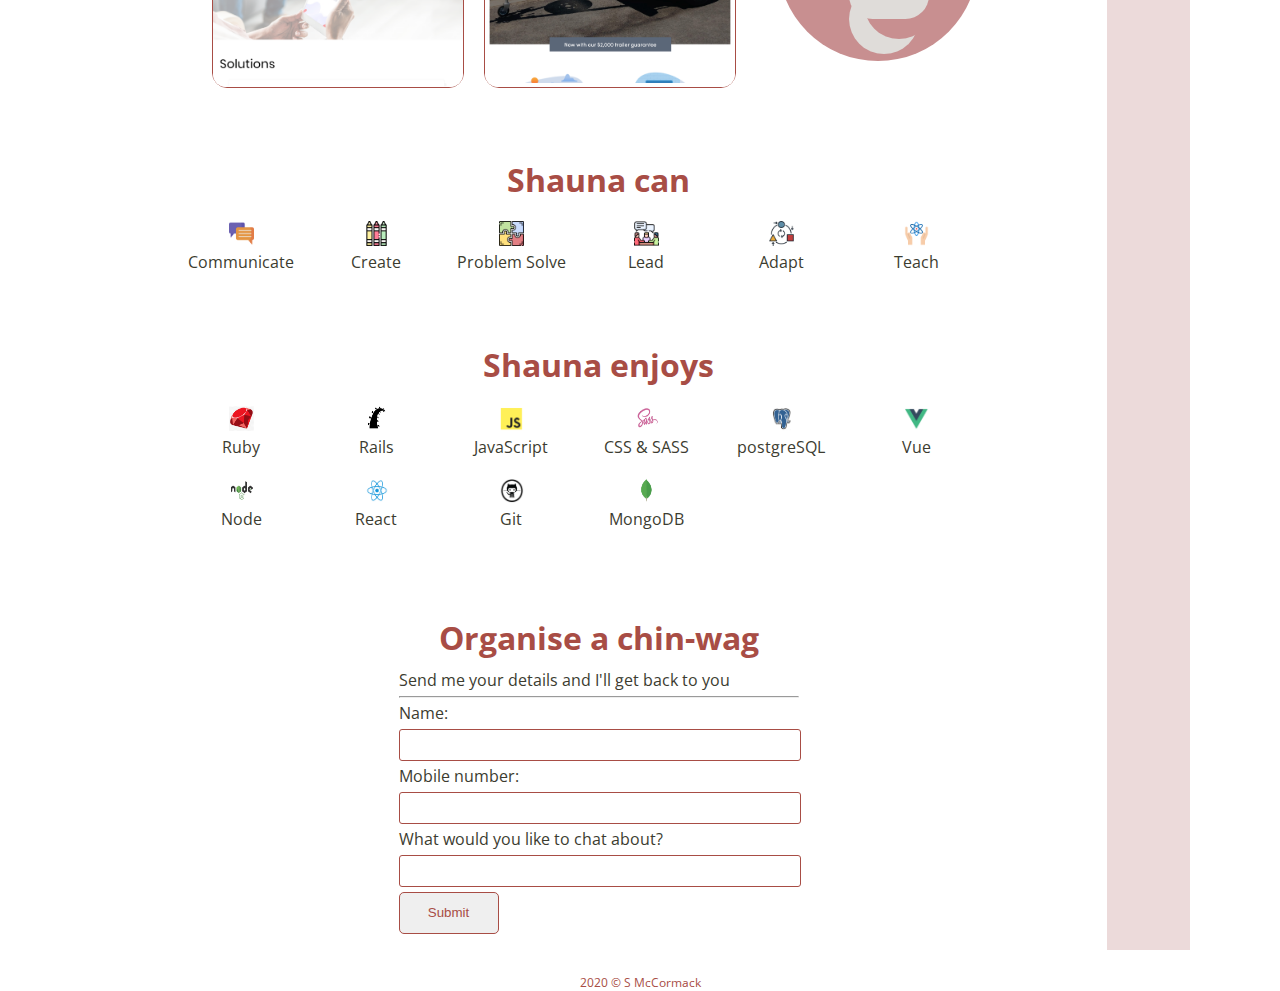
==== commit 82de0aff: "update projects we got this" ====
--- a/index.html
+++ b/index.html
@@ -129,6 +129,22 @@
                                         <div class="description">
                                             <h2>This portfolio!</h2>
                                             <p>Made using only HTML & SASS.</p>
+                                        </div>
+                                    </div>
+                                </a>
+                            </div>
+                        </div>
+                    </div>
+                </div>
+                <div class="box">
+                    <div class="project">
+                        <div class="original p8">
+                            <div class="change">
+                                <a href="https://www.youtube.com/watch?v=btISk9tqrZI" target="_blank">
+                                    <div class="final paw1">
+                                        <div class="description">
+                                            <h2>We Got This!</h2>
+                                            <p>flattenthecurvehack finalist for the Wellness and Mental Health Challenge</p>
                                         </div>
                                     </div>
                                 </a>
--- a/main.css
+++ b/main.css
@@ -45,6 +45,11 @@
 
 .box .project .p7 {
   background-image: url(./docs/trailerslogo.png);
+  background-size: 250px 250px;
+}
+
+.box .project .p8 {
+  background-image: url(./docs/WeGotThis.png);
   background-size: 250px 250px;
 }
 
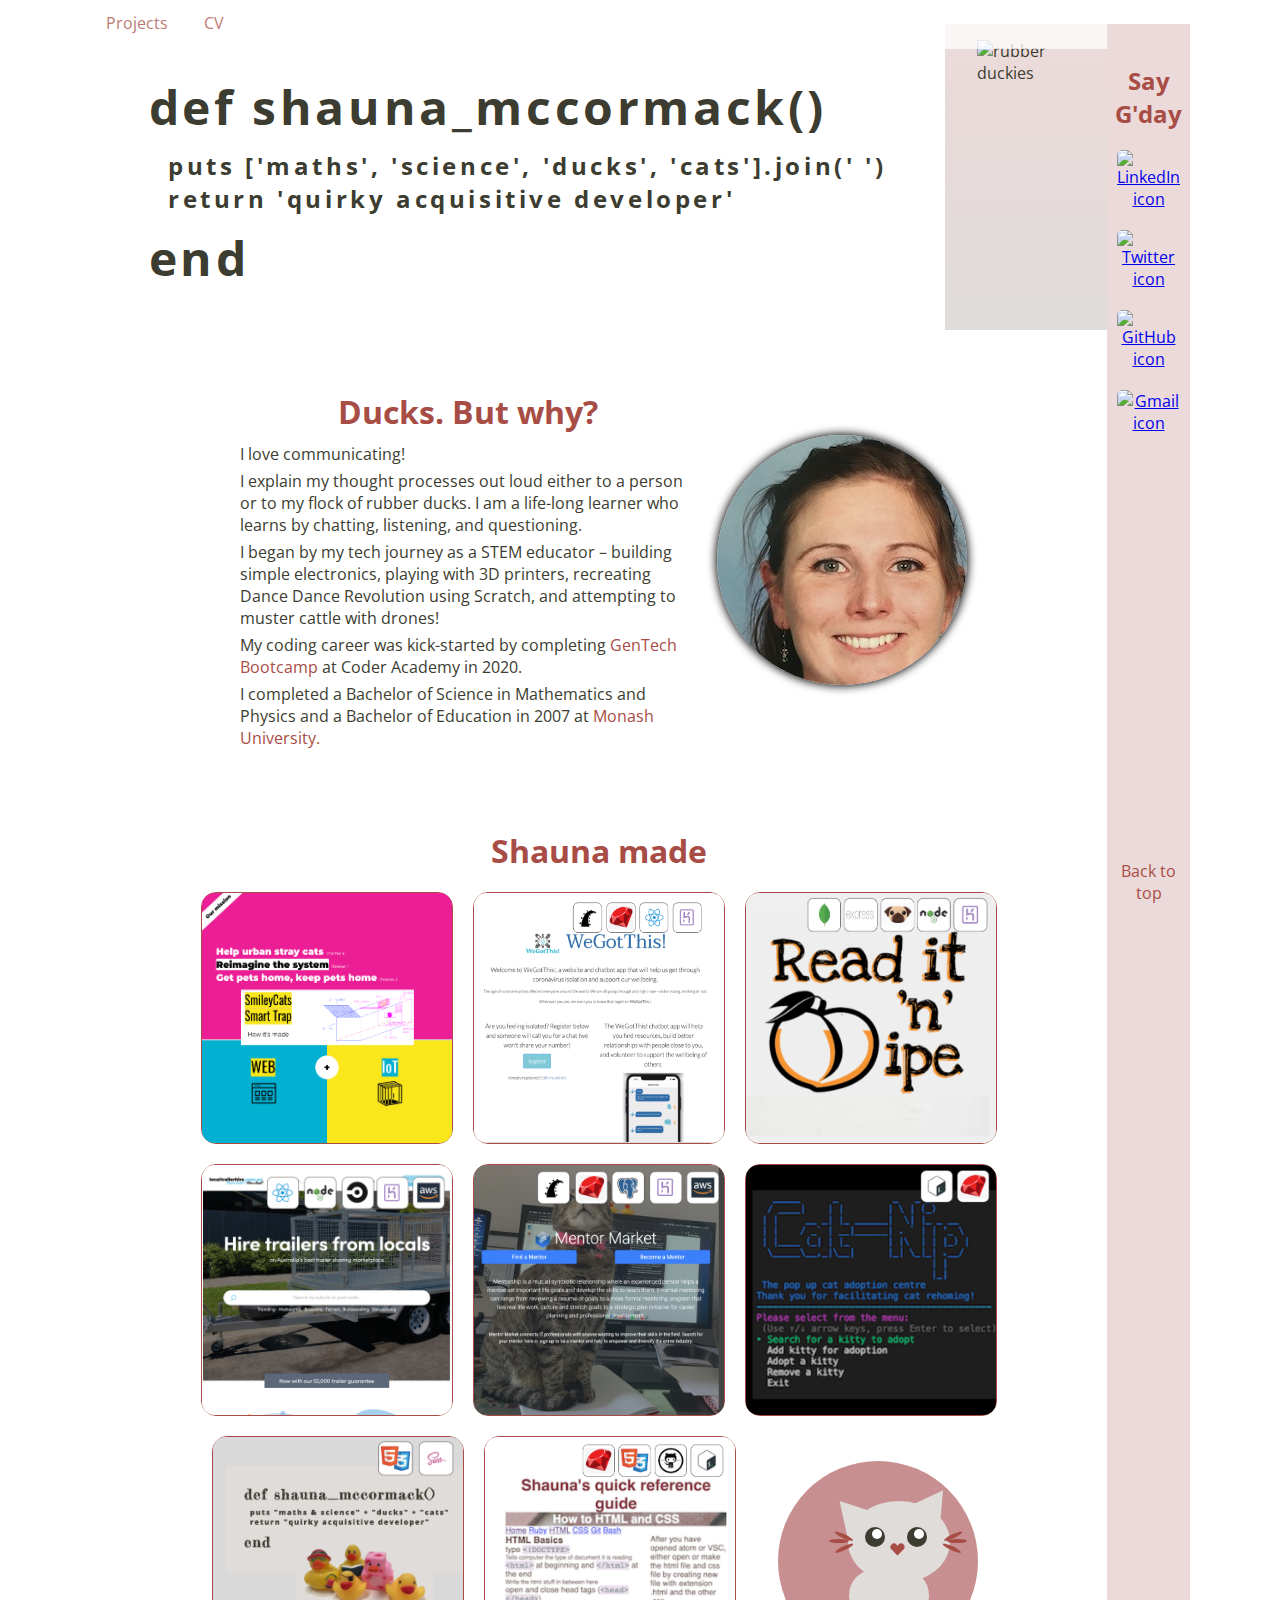
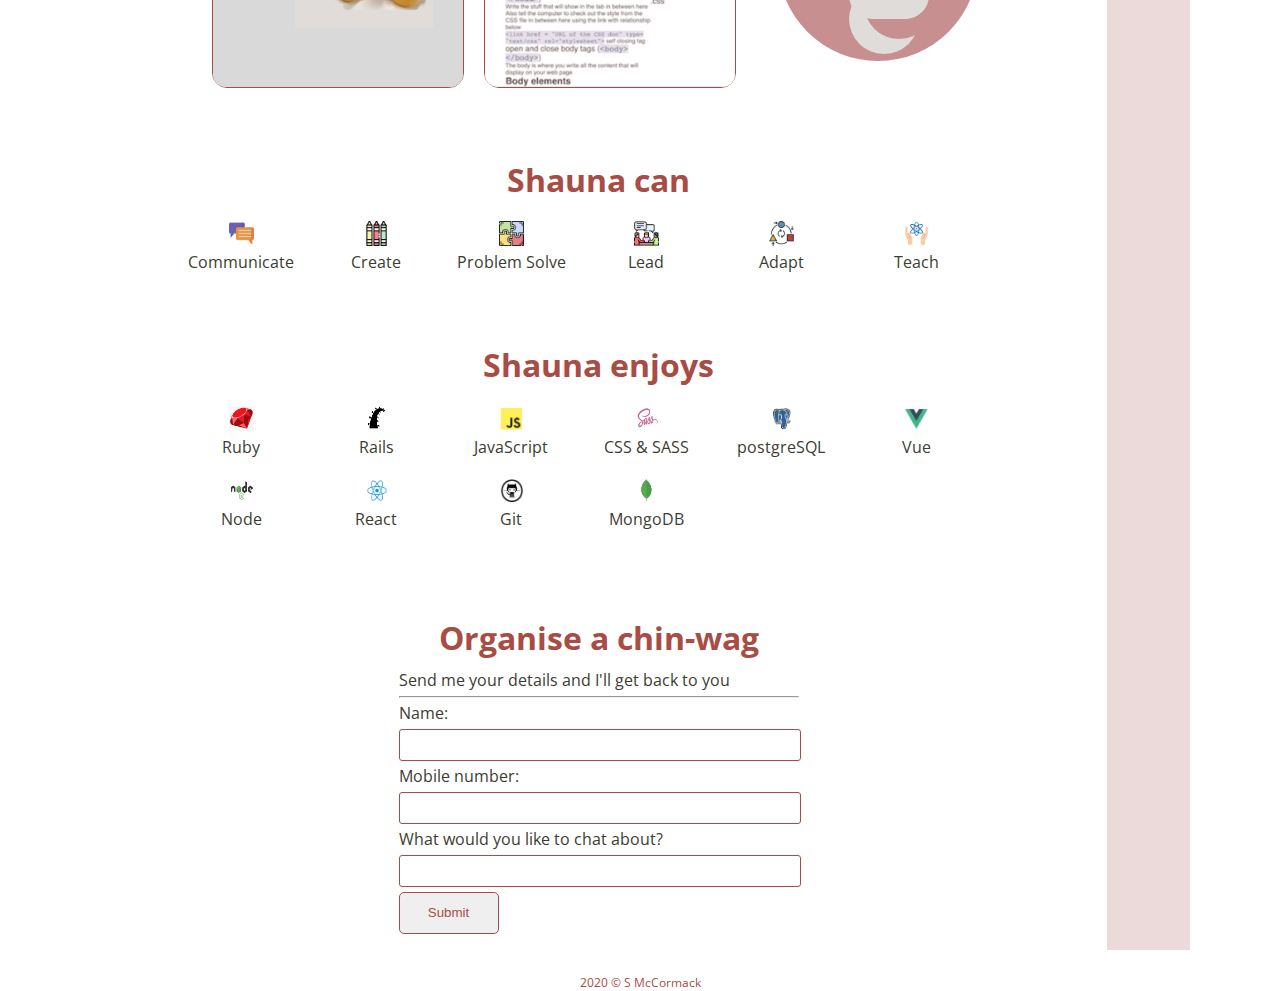
==== commit 3e9cd617: "update projects" ====
--- a/index.html
+++ b/index.html
@@ -26,7 +26,7 @@
                             <!-- <li><a href="about.html">About</a></li> -->
                             <li><a href="#projects">Projects</a></li>
                             <!-- <li><a href="#talks">Talks</a></li> -->
-                            <li><a href="./docs/SKM_CV.pdf" target="_blank">CV</a></li>
+                            <li><a href="./docs/SKM_CV_2022.pdf" target="_blank">CV</a></li>
                         </ul>
                     </div>
                 </nav> 
@@ -37,8 +37,8 @@
             <div class="name-box">
                 <div class="define">
                     <h1>def shauna_mccormack()</h1>
-                    <span class="inner-code">&nbsp; puts "maths & science" + "ducks" + "cats"<br/>
-                    &nbsp; return "quirky acquisitive developer"</span>
+                    <span class="inner-code">&nbsp; puts ['maths', 'science', 'ducks', 'cats'].join(' ')<br/>
+                    &nbsp; return 'quirky acquisitive developer'</span>
                     <h1>end</h1>
                 </div>
             </div>
@@ -74,10 +74,74 @@
                 <div class="container">
                 <div class="box">
                     <div class="project">
+                        <div class="original p9">
+                            <div class="change">
+                                <a href="https://www.youtube.com/watch?v=MR2f-L0Mu-Y" target="_blank">
+                                    <div class="final paw2">
+                                        <div class="description">
+                                            <h2>Winner 2020 PetRescue Hackathon.</h2>
+                                            <p>Kitty Coders - Smiley Cat Smart trap and social platform</p>
+                                        </div>
+                                    </div>
+                                </a>
+                            </div>
+                        </div>
+                    </div>
+                </div>
+                <div class="box">
+                    <div class="project">
+                        <div class="original p8">
+                            <div class="change">
+                                <a href="https://www.petrescue.com.au/library/articles/and-the-pethack-2020-winners-are" target="_blank">
+                                    <div class="final paw3">
+                                        <div class="description">
+                                            <h2>WeGotThis!</h2>
+                                            <p>flattenthecurvehack finalist for the Wellness and Mental Health Challenge</p>
+                                        </div>
+                                    </div>
+                                </a>
+                            </div>
+                        </div>
+                    </div>
+                </div>
+                <div class="box">
+                    <div class="project">
+                        <div class="original p5">
+                            <div class="change">
+                                <a href="https://readitnwipe.herokuapp.com/" target="_blank">
+                                    <div class="final paw1">
+                                        <div class="description">
+                                            <h2>Read it 'n' Wipe</h2>
+                                            <p>Survive any pandemic with the best toilet roll subscription service.</p>
+                                        </div>
+                                    </div>
+                                </a>
+                            </div>
+                        </div>
+                    </div>
+                </div>
+                <div class="box">
+                    <div class="project">
+                        <div class="original p7">
+                            <div class="change">
+                                <a href="https://www.localtrailerhire.com.au/" target="_blank">
+                                    <div class="final paw4">
+                                        <div class="description">
+                                            <h2>Local Trailer Hire</h2>
+                                            <p>Trailer sharing marketplace. Implemented React components under supervision.</p>
+                                        </div>
+                                    </div>
+                                </a>
+                            </div>
+                        </div>
+                    </div>
+                </div>
+                <div class="box">
+                    <div class="project">
                         <div class="original p6">
                             <div class="change">
-                                <a href="http://www.mentormarket.rocks/" target="_blank">
-                                    <div class="final paw6">
+                                <a href="https://mentor-market.herokuapp.com/" target="_blank">
+                                    <div class="final paw5">
                                         <div class="description">
                                             <h2>Mentor Market</h2>
                                             <p>Mentor matching Rails app. Helping to diversify and empower the tech industry.</p>
@@ -90,26 +154,10 @@
                 </div>
                 <div class="box">
                     <div class="project">
-                        <div class="original p5">
-                            <div class="change">
-                                <a href="https://readitnwipe.herokuapp.com/" target="_blank">
-                                    <div class="final paw5">
-                                        <div class="description">
-                                            <h2>Read it 'n' Wipe</h2>
-                                            <p>Survive any pandemic with the best toilet roll subscription service.</p>
-                                        </div>
-                                    </div>
-                                </a>
-                            </div>
-                        </div>
-                    </div>
-                </div>
-                <div class="box">
-                    <div class="project">
                         <div class="original p1">
                             <div class="change">
                                 <a href="https://github.com/ShaunaMack/cat-nip_terminalapp/blob/master/README.md" target="_blank">
-                                    <div class="final paw1">
+                                    <div class="final paw6">
                                         <div class="description">
                                             <h2>Cat-Nip terminal app</h2>
                                             <p>Ruby terminal app, made in 2019.</p>
@@ -125,7 +173,7 @@
                         <div class="original p4">
                             <div class="change">
                                 <a href="http://shaunacat.com/" target="_blank">
-                                    <div class="final paw4">
+                                    <div class="final paw1">
                                         <div class="description">
                                             <h2>This portfolio!</h2>
                                             <p>Made using only HTML & SASS.</p>
@@ -136,22 +184,7 @@
                         </div>
                     </div>
                 </div>
-                <div class="box">
-                    <div class="project">
-                        <div class="original p8">
-                            <div class="change">
-                                <a href="https://www.youtube.com/watch?v=btISk9tqrZI" target="_blank">
-                                    <div class="final paw1">
-                                        <div class="description">
-                                            <h2>We Got This!</h2>
-                                            <p>flattenthecurvehack finalist for the Wellness and Mental Health Challenge</p>
-                                        </div>
-                                    </div>
-                                </a>
-                            </div>
-                        </div>
-                    </div>
-                </div>
+               
                 <div class="box">
                     <div class="project">
                         <div class="original p2">
@@ -167,39 +200,7 @@
                             </div>
                         </div>
                     </div>
-                </div>
-                <div class="box">
-                    <div class="project">
-                        <div class="original p3">
-                            <div class="change">
-                                <a href="https://weko.health/" target="_blank">
-                                    <div class="final paw3">
-                                        <div class="description">
-                                            <h2>WeKo Website</h2>
-                                            <p>Health-tech startup. Website designed and built as part of internship.</p> 
-                                        </div>
-                                    </div>
-                                </a>   
-                            </div>
-                        </div>
-                    </div>
-                </div>
-                <div class="box">
-                    <div class="project">
-                        <div class="original p7">
-                            <div class="change">
-                                <a href="https://www.localtrailerhire.com.au/" target="_blank">
-                                    <div class="final paw7">
-                                        <div class="description">
-                                            <h2>Local Trailer Hire</h2>
-                                            <p>Trailer sharing marketplace. Implemented React components under supervision.</p>
-                                        </div>
-                                    </div>
-                                </a>
-                            </div>
-                        </div>
-                    </div>
-                </div>
+                </div>           
                 
                 <div class="block">
                     <div id="catanimate">
--- a/main.css
+++ b/main.css
@@ -13,36 +13,36 @@
   border-radius: 5%;
 }
 
+.box .project .p1 {
+  background-image: url(./docs/catniplogo.png);
+  background-size: 250px 250px;
+}
+
+.box .project .p2 {
+  background-image: url(./docs/helpsheetslogo.png);
+  background-size: 250px 250px;
+}
+
+.box .project .p3 {
+  background-image: url(./docs/wekologo.png);
+  background-size: 250px 250px;
+}
+
+.box .project .p4 {
+  background-image: url(./docs/portfoliologo.png);
+  background-size: 250px 250px;
+}
+
+.box .project .p5 {
+  background-image: url(./docs/Readitnwipelogo.png);
+  background-size: 250px 250px;
+}
+
 .box .project .p6 {
   background-image: url(./docs/mentormarketlogo.png);
   background-size: 250px 250px;
 }
 
-.box .project .p1 {
-  background-image: url(./docs/catniplogo.png);
-  background-size: 250px 250px;
-}
-
-.box .project .p2 {
-  background-image: url(./docs/helpsheetslogo.png);
-  background-size: 250px 250px;
-}
-
-.box .project .p3 {
-  background-image: url(./docs/wekologo.png);
-  background-size: 250px 250px;
-}
-
-.box .project .p4 {
-  background-image: url(./docs/portfoliologo.png);
-  background-size: 250px 250px;
-}
-
-.box .project .p5 {
-  background-image: url(./docs/Readitnwipelogo.png);
-  background-size: 250px 250px;
-}
-
 .box .project .p7 {
   background-image: url(./docs/trailerslogo.png);
   background-size: 250px 250px;
@@ -50,6 +50,11 @@
 
 .box .project .p8 {
   background-image: url(./docs/WeGotThis.png);
+  background-size: 250px 250px;
+}
+
+.box .project .p9 {
+  background-image: url(./docs/pethack.png);
   background-size: 250px 250px;
 }
 
@@ -126,19 +131,16 @@
   .box .project .paw2 {
     background-image: url(./docs/paws/slickrick.png);
   }
-  .box .project .paw5 {
+  .box .project .paw3 {
     background-image: url(./docs/paws/monkey-paw.png);
   }
   .box .project .paw4 {
     background-image: url(./docs/paws/duncan-paw.png);
   }
-  .box .project .paw3 {
-    background-image: url(./docs/paws/duncan-paw.png);
+  .box .project .paw5 {
+    background-image: url(./docs/paws/margot-paw.png);
   }
   .box .project .paw6 {
-    background-image: url(./docs/paws/margot-paw.png);
-  }
-  .box .project .paw7 {
     background-image: url(./docs/paws/gigi-paw.png);
   }
 }
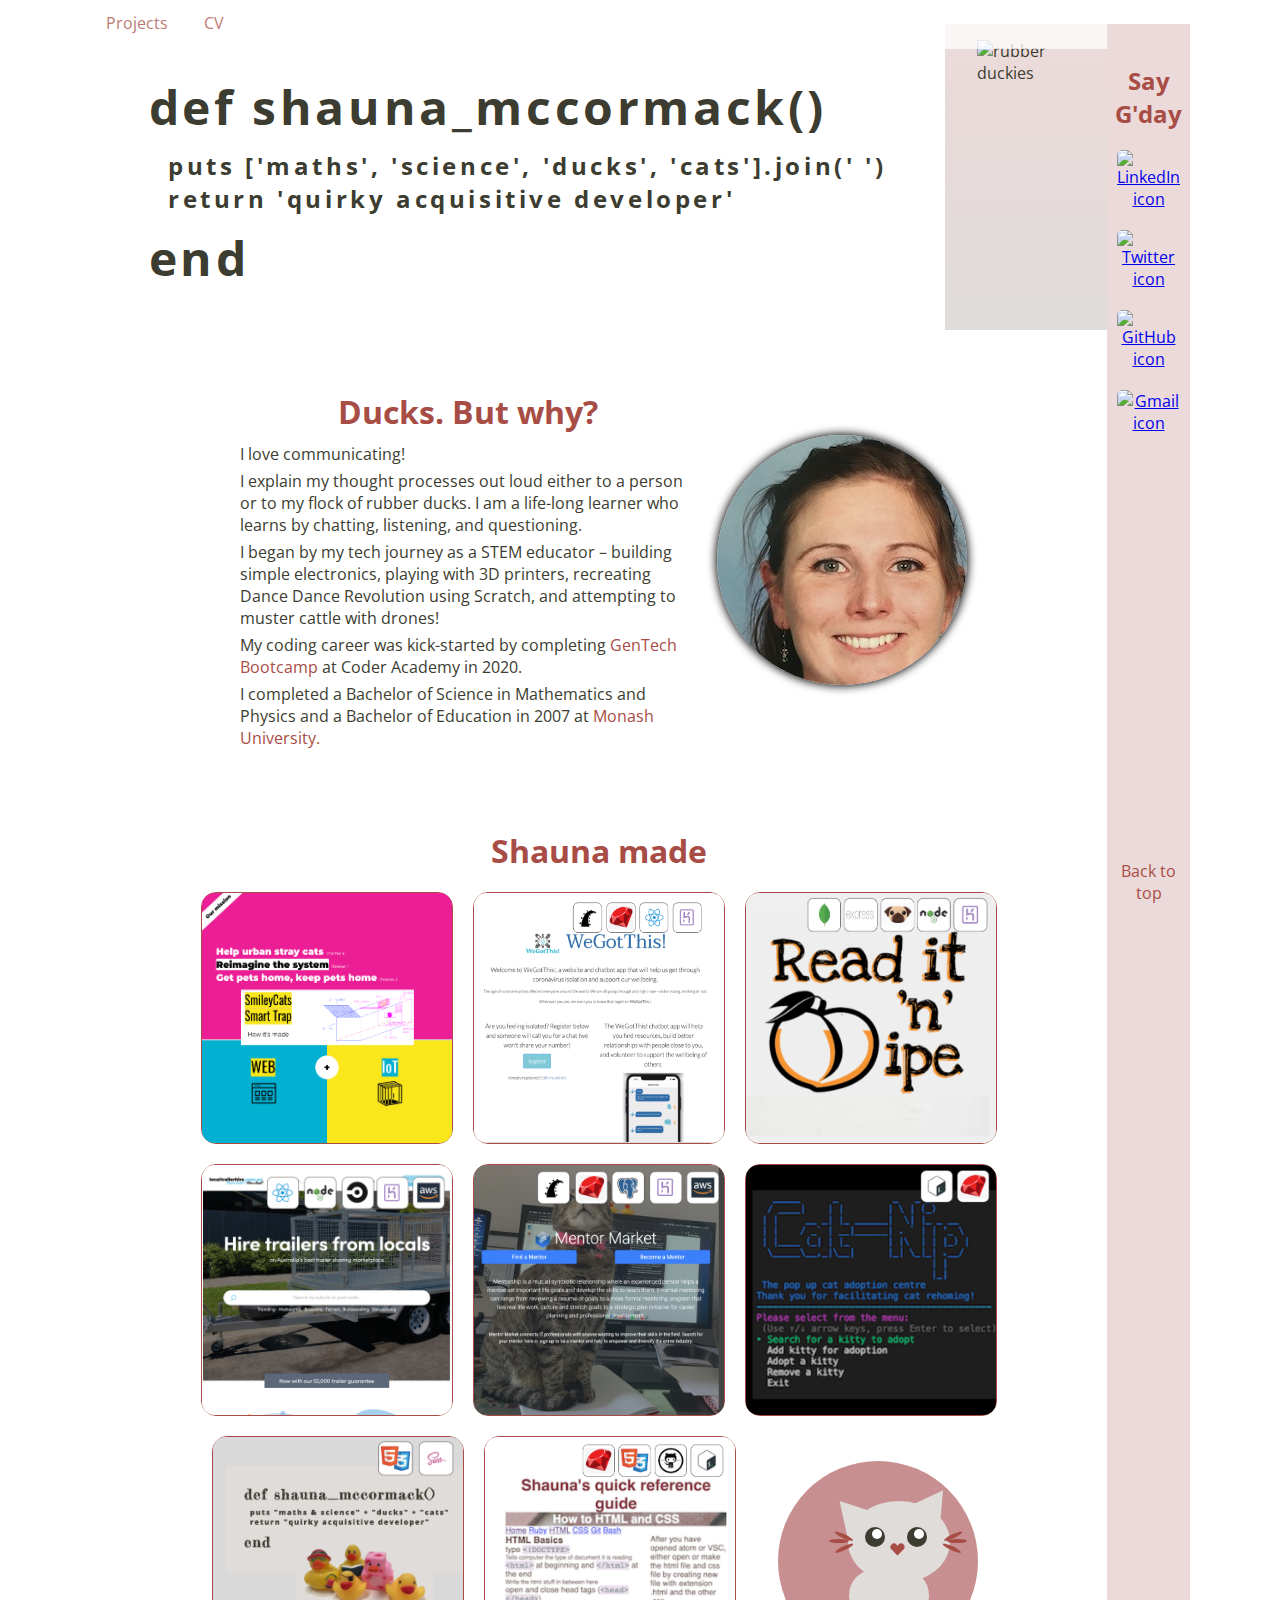
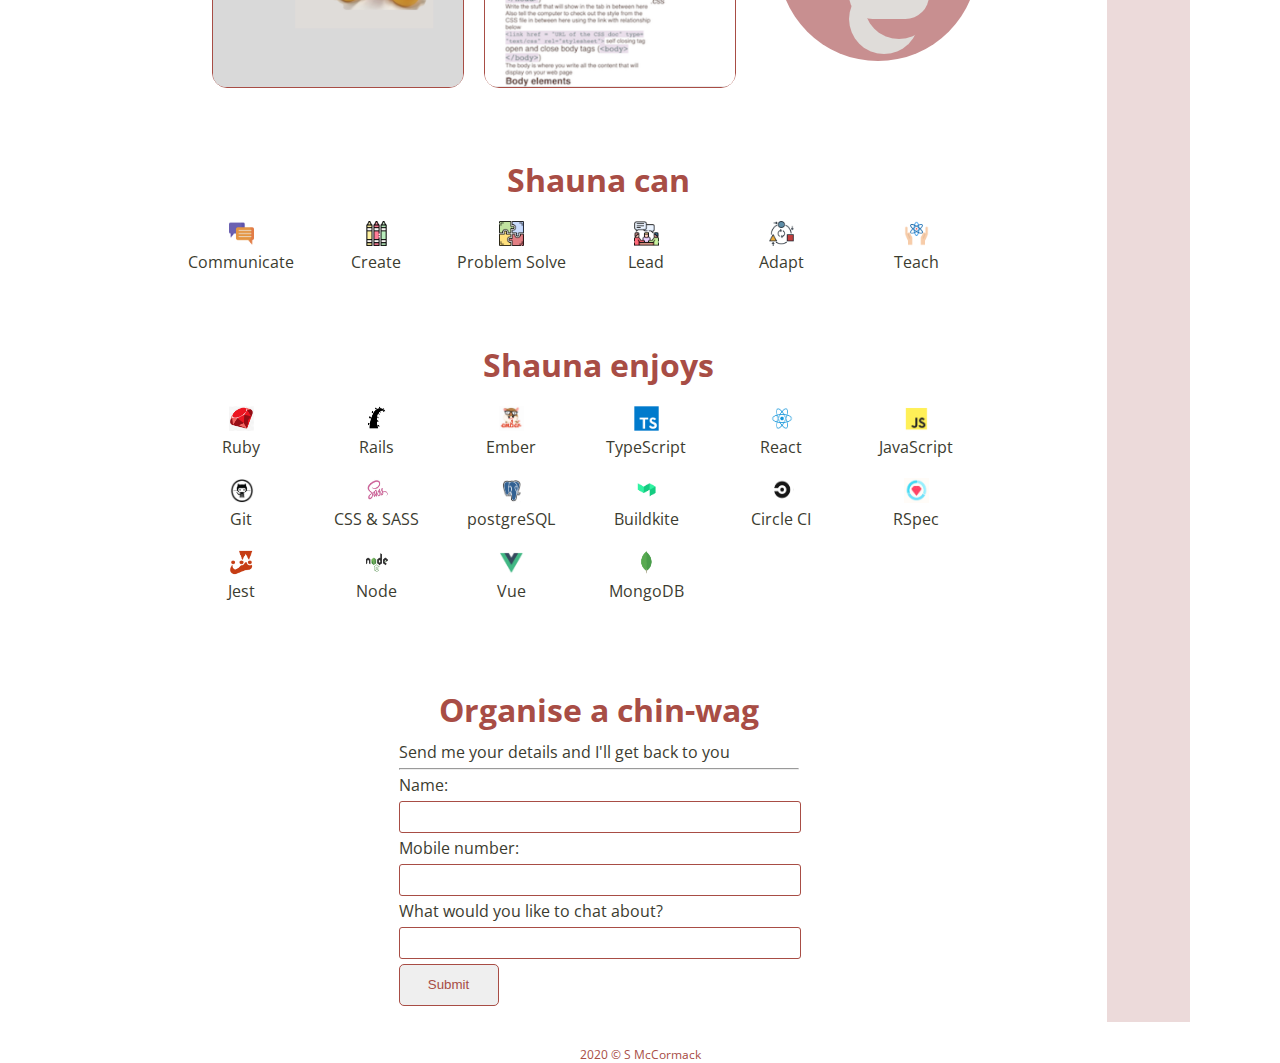
==== commit acc144f7: "updaate skills" ====
--- a/index.html
+++ b/index.html
@@ -283,10 +283,26 @@
                             <p>Rails</p>
                         </div>
                         <div class="skill">
+                            <img class="logo" src="./docs/logos/ember.png" alt="Ember programming language icon">
+                            <p>Ember</p>
+                        </div>
+                        <div class="skill">
+                            <img class="logo" src="./docs/logos/typescript.png" alt="TypeScript programming language icon">
+                            <p>TypeScript</p>
+                        </div>
+                        <div class="skill">
+                            <img class="logo" src="./docs/logos/react.png" alt="React programming language icon">
+                            <p>React</p>
+                        </div>
+                        <div class="skill">
                             <img class="logo" src="./docs/logos/javascript.png" alt="JavaScript programming language icon">
                             <p>JavaScript</p>
                         </div>
                         <div class="skill">
+                            <img class="logo" src="./docs/logos/git.png" alt="Git icon">
+                            <p>Git</p>
+                        </div>
+                        <div class="skill">
                             <img class="logo" src="./docs/logos/sass.png" alt="SASS programming language icon">
                             <p>CSS & SASS</p>
                         </div>
@@ -295,20 +311,28 @@
                             <p>postgreSQL</p>
                         </div>
                         <div class="skill">
+                            <img class="logo" src="./docs/logos/buildkite.png" alt="Buildkite CI integration icon">
+                            <p>Buildkite</p>
+                        </div>
+                        <div class="skill">
+                            <img class="logo" src="./docs/logos/circleci.png" alt="CircleCI, CI integration icon">
+                            <p>Circle CI</p>
+                        </div>
+                        <div class="skill">
+                            <img class="logo" src="./docs/logos/RSpec.png" alt="RSpec ruby testing icon">
+                            <p>RSpec</p>
+                        </div>
+                        <div class="skill">
+                            <img class="logo" src="./docs/logos/jest.png" alt="Jest JS testing icon">
+                            <p>Jest</p>
+                        </div>
+                        <div class="skill">
+                            <img class="logo" src="./docs/logos/node.png" alt="Node programming language icon">
+                            <p>Node</p>
+                        </div>
+                        <div class="skill">
                             <img class="logo" src="./docs/logos/vue.png" alt="Vue programming language icon">
                             <p>Vue</p>
-                        </div>
-                        <div class="skill">
-                            <img class="logo" src="./docs/logos/node.png" alt="Node programming language icon">
-                            <p>Node</p>
-                        </div>
-                        <div class="skill">
-                            <img class="logo" src="./docs/logos/react.png" alt="React programming language icon">
-                            <p>React</p>
-                        </div>
-                        <div class="skill">
-                            <img class="logo" src="./docs/logos/git.png" alt="Git icon">
-                            <p>Git</p>
                         </div>
                         <div class="skill">
                             <img class="logo" src="./docs/logos/mongodb.png" alt="Mongo Database icon">
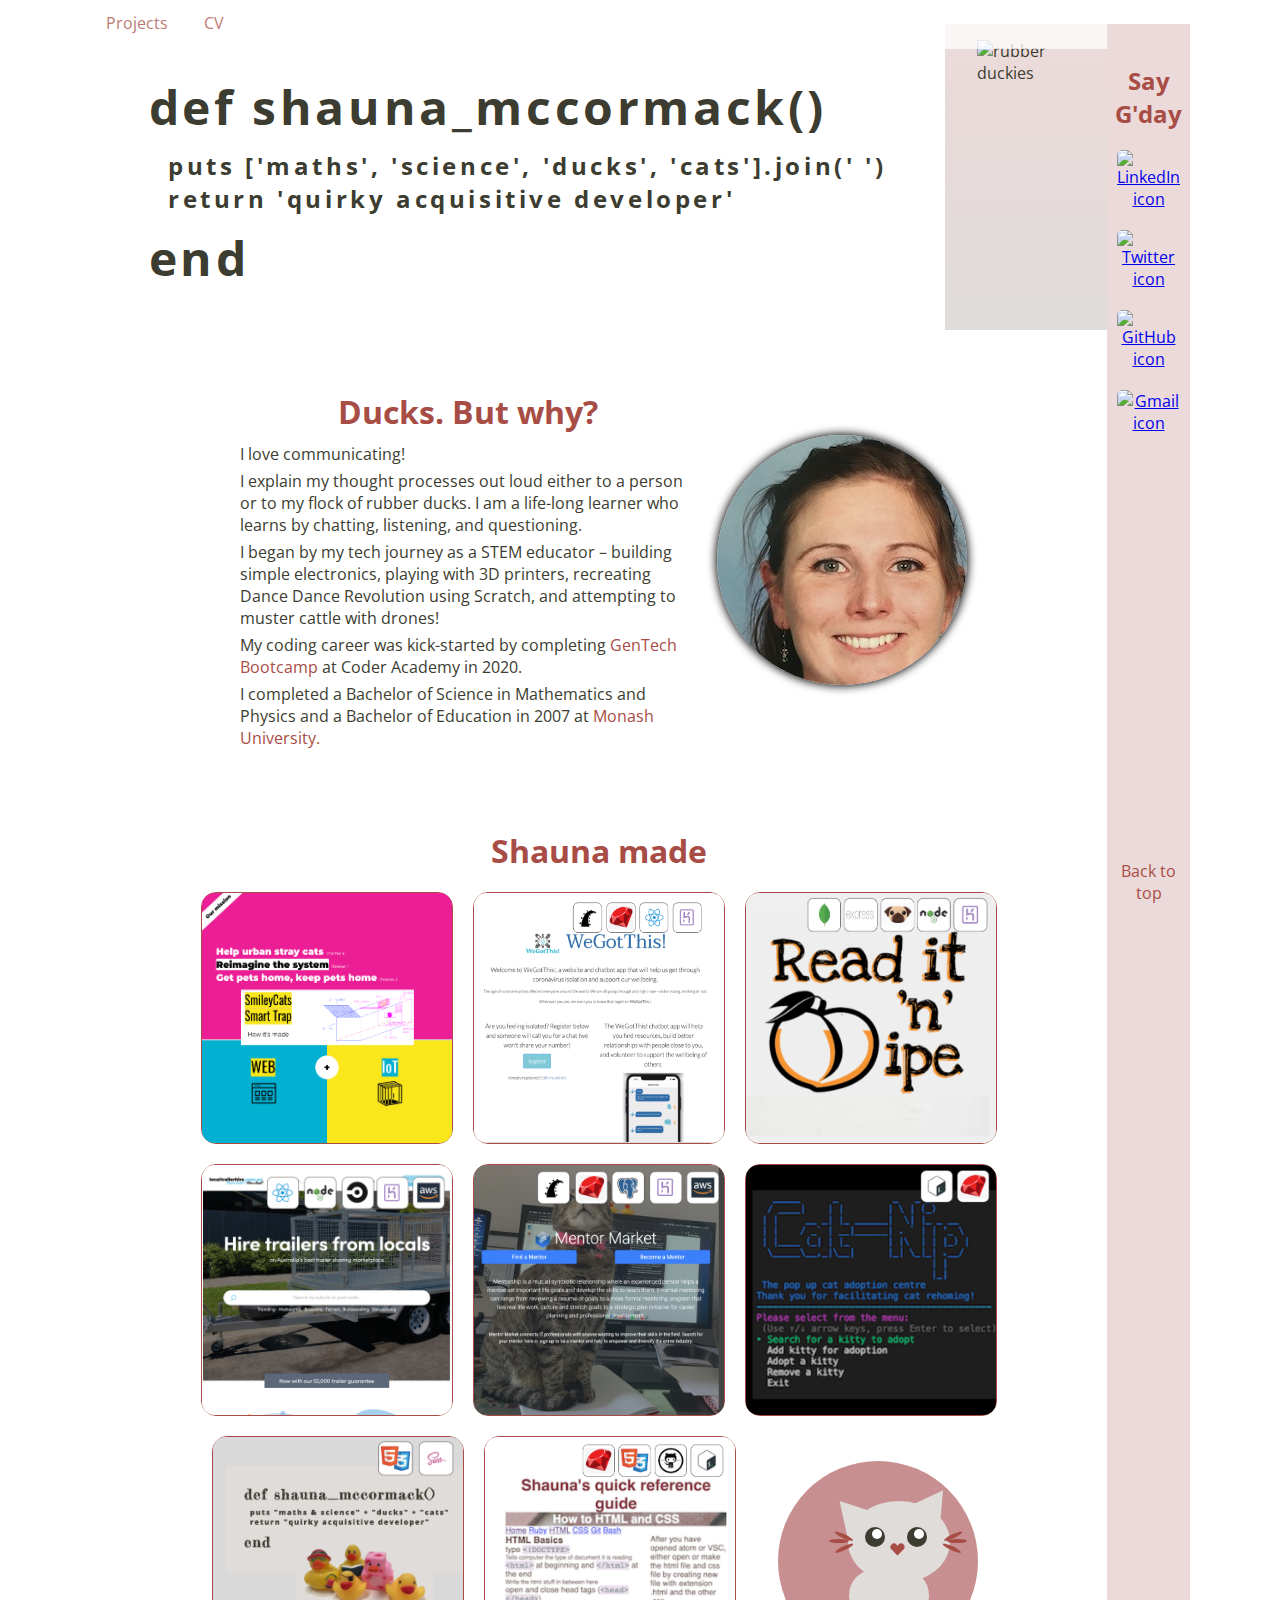
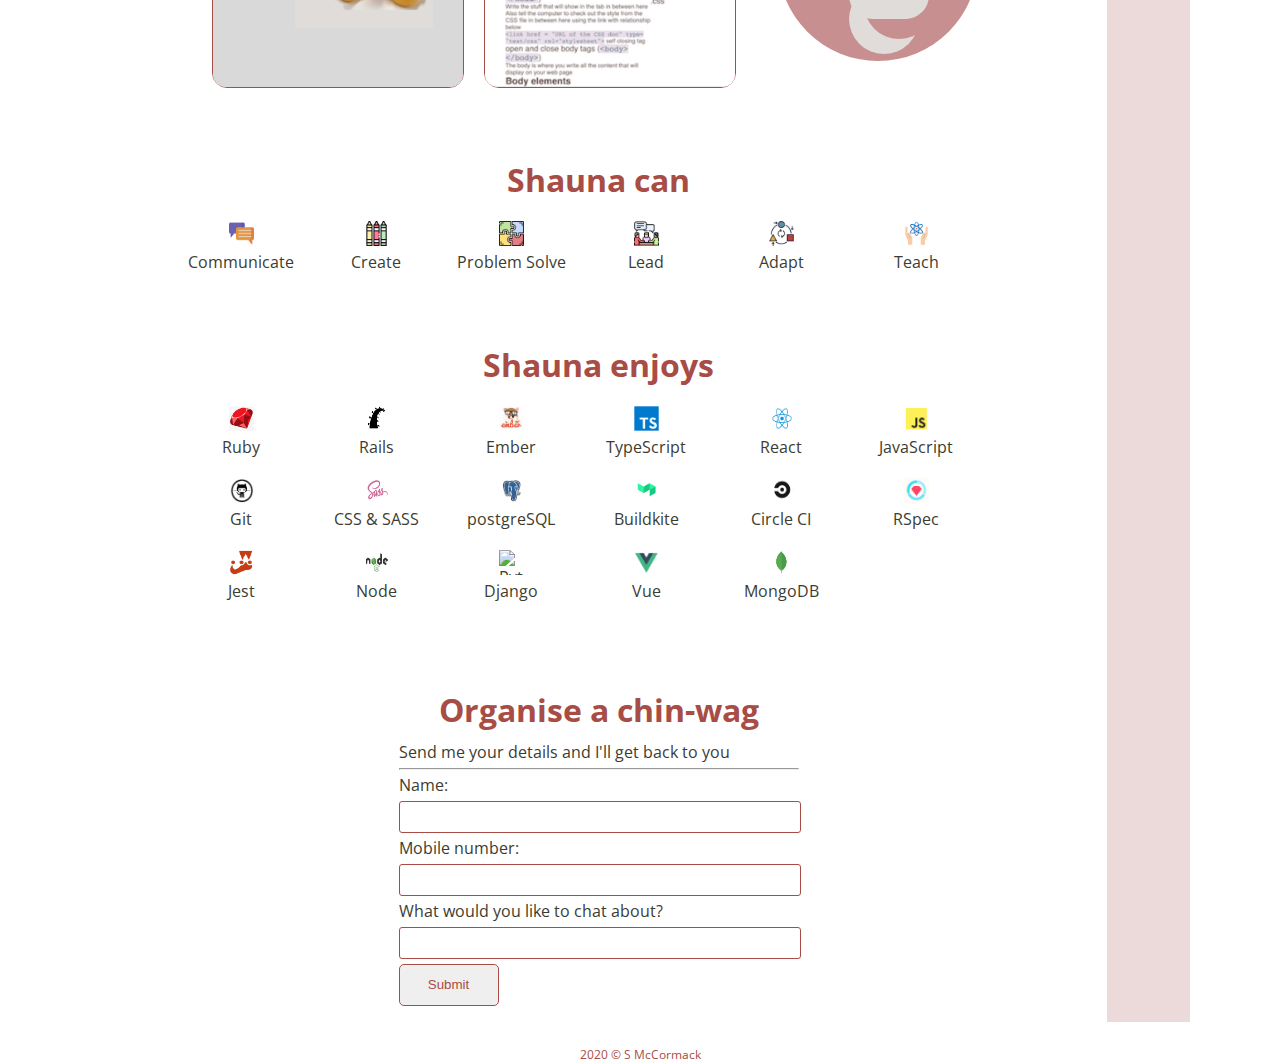
==== commit 5c424a0d: "show the correct links" ====
--- a/index.html
+++ b/index.html
@@ -76,7 +76,7 @@
                     <div class="project">
                         <div class="original p9">
                             <div class="change">
-                                <a href="https://www.youtube.com/watch?v=MR2f-L0Mu-Y" target="_blank">
+                                <a href="https://www.petrescue.com.au/library/articles/and-the-pethack-2020-winners-are" target="_blank">
                                     <div class="final paw2">
                                         <div class="description">
                                             <h2>Winner 2020 PetRescue Hackathon.</h2>
@@ -92,7 +92,7 @@
                     <div class="project">
                         <div class="original p8">
                             <div class="change">
-                                <a href="https://www.petrescue.com.au/library/articles/and-the-pethack-2020-winners-are" target="_blank">
+                                <a href="https://www.youtube.com/watch?v=btISk9tqrZI" target="_blank">
                                     <div class="final paw3">
                                         <div class="description">
                                             <h2>WeGotThis!</h2>
@@ -172,7 +172,7 @@
                     <div class="project">
                         <div class="original p4">
                             <div class="change">
-                                <a href="http://shaunacat.com/" target="_blank">
+                                <a href="https://github.com/ShaunaMack/Shauna_McCormack_Portfolio" target="_blank">
                                     <div class="final paw1">
                                         <div class="description">
                                             <h2>This portfolio!</h2>
@@ -329,6 +329,10 @@
                         <div class="skill">
                             <img class="logo" src="./docs/logos/node.png" alt="Node programming language icon">
                             <p>Node</p>
+                        </div>
+                        <div class="skill">
+                            <img class="logo" src="./docs/logos/python.png" alt="Python programming language icon">
+                            <p>Django</p>
                         </div>
                         <div class="skill">
                             <img class="logo" src="./docs/logos/vue.png" alt="Vue programming language icon">
